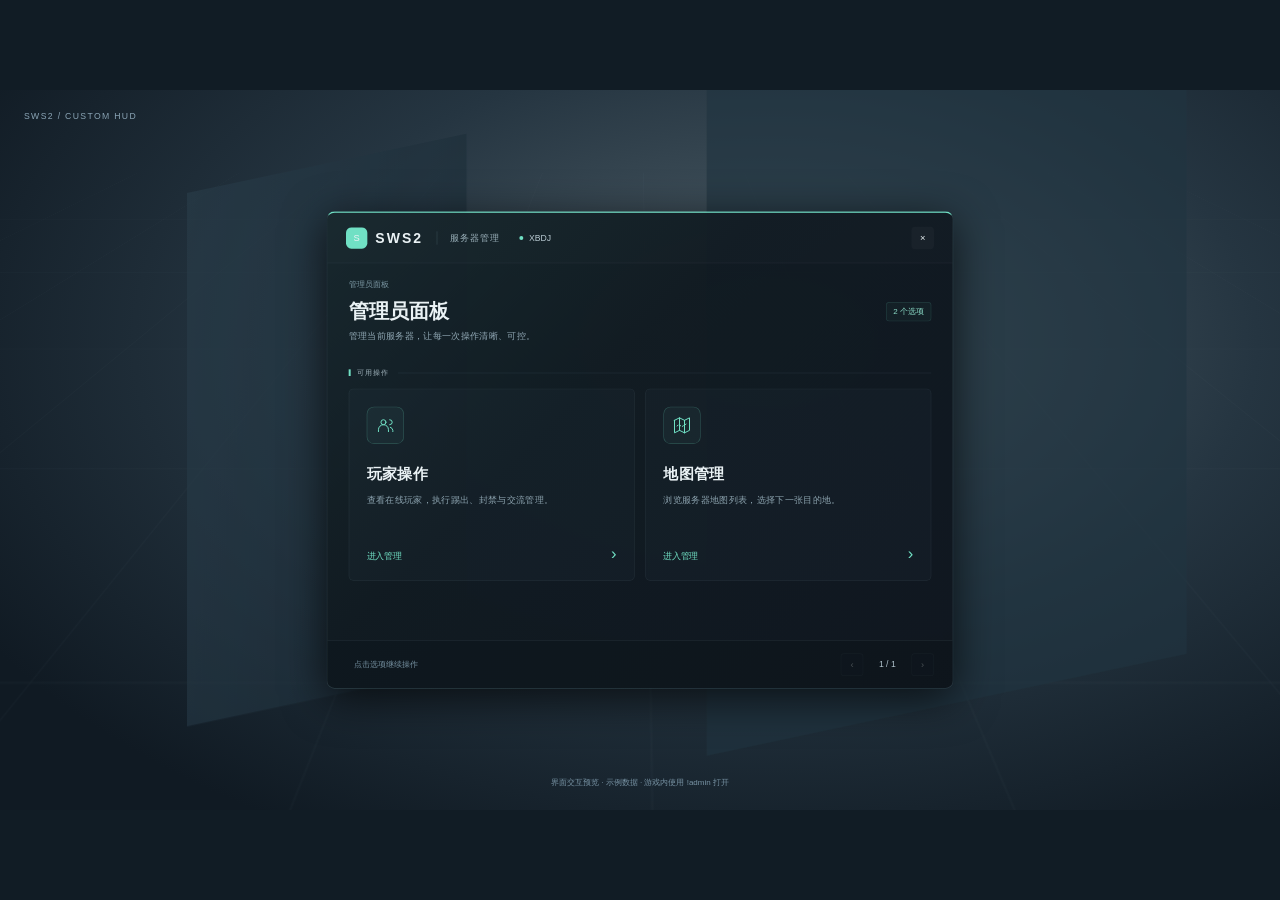
==== preview/index.html @ 33ba527f "feat: replace the HUD sidebar with a centered dashboard layout - Restyle the Custom HUD as a centere" ====
<!doctype html><html lang="zh-CN"><meta charset="UTF-8"><meta name="viewport" content="width=device-width,initial-scale=1"><title>SWS2 管理员 HUD · 交互预览</title><style>/* Panorama CSS; CS2 scales this 1080-high HUD canvas to the client resolution. */
.root, #sw_root { width: 100%; height: 100%; }
.root { z-index: 100; }
.hidden { display: none !important; }
.menu-box {
    width: 940px; height: 716px;  
    display: flex; flex-direction: column;
    background: linear-gradient(135deg, #18282dfc, #111b22fc 40%, #10171ffc);
    border: 1px solid #a1c9d02b; border-top: 2px solid #70e0c4; border-radius: 12px;
    box-shadow: 0 14px 64px #000000b0;
    animation-name: panel-in; animation-duration: 0.2s; animation-timing-function: ease-out;
}
Label { font-family: "Stratum2", "Noto Sans CJK SC", "Microsoft YaHei", sans-serif; color: #eaf2f5; }
.topbar { width: 100%; height: 76px; padding: 0px 28px; display: flex; flex-direction: row; border-bottom: 1px solid #aac7d018; background-color: #ffffff02; }
.brand-mark { width: 32px; height: 32px;  border-radius: 8px; background-color: #70e0c4; }
.brand-mark Label {   font-size: 23px; font-weight: bold; color: #10251f; }
.brand-name { margin-left: 12px;  font-size: 21px; font-weight: bold; letter-spacing: 3px; }
.topbar-divider { width: 1px; height: 20px;  margin: 0px 20px; background-color: #a1c9d032; }
.brand-caption {  font-size: 14px; color: #9bb1bb; letter-spacing: 1px; }
.operator { flex: 1; min-width: 0; width: auto; display: flex; flex-direction: row;  margin-left: 28px; }
.status-dot { width: 6px; height: 6px; border-radius: 3px; background-color: #70e0c4;  margin-right: 9px; }
#sw_operator { flex: 1; min-width: 0; width: auto; font-size: 13px; color: #b8cad2; white-space: nowrap; text-overflow: ellipsis; }
.close-btn { width: 34px; height: 34px;  border-radius: 6px; margin-left: 18px; background-color: #ffffff07; }
.close-btn Label {   font-size: 25px; color: #9bb1bb; }
.close-btn:hover { background-color: #f0788325; }
.close-btn:hover Label { color: #ff9ca5; }
.content { width: 100%; flex: 1; min-height: 0; height: auto; padding: 24px 32px 12px 32px; display: flex; flex-direction: column; }
.breadcrumb { width: 100%; height: 24px; }
#sw_context { width: 100%; font-size: 12px; color: #7d99a6; white-space: nowrap; text-overflow: ellipsis; }
.heading { width: 100%; height: 48px; display: flex; flex-direction: row; }
.menu-title { flex: 1; min-width: 0; width: auto;  font-size: 30px; font-weight: bold; white-space: nowrap; text-overflow: ellipsis; }
.count-badge {  margin-left: 20px; padding: 5px 10px; border: 1px solid #70e0c425; border-radius: 5px; background-color: #70e0c409; color: #8cdcc9; font-size: 12px; }
.menu-comment { width: 100%; height: 44px; padding-top: 5px; }
#sw_comment_text { width: 100%; font-size: 14px; color: #91a8b5; max-height: 38px; text-overflow: ellipsis; }
.section-line { width: 100%; height: 32px; margin-top: 8px; display: flex; flex-direction: row; }
.section-accent { width: 3px; height: 10px;  margin-right: 9px; background-color: #70e0c4; }
#sw_section {  font-size: 11px; color: #a3b6c0; letter-spacing: 1px; }
.section-rule { flex: 1; min-width: 0; width: auto; height: 1px;  margin-left: 14px; background-color: #a1c9d019; }
.menu-items { width: 100%; flex: 1; min-height: 0; height: auto; padding-top: 8px; display: flex; flex-direction: column; }
.item {
    width: 100%; height: 64px; margin-bottom: 8px; padding-right: 16px; display: flex; flex-direction: row;
    border: 1px solid #a1c9d017; border-radius: 7px; background-color: #9fc6dc06;
    transition-property: background-color, border-color, transform; transition-duration: 0.12s;
}
.item:hover { background-color: #70e0c40d; border: 1px solid #70e0c46b; }
.item:active { transform: translate3d(2px, 0px, 0px); background-color: #70e0c419; }
.item-marker { width: 3px; height: 22px;  background-color: #70e0c400; }
.item:hover .item-marker { background-color: #70e0c4; }
.item-symbol { width: 36px; height: 36px;  margin-left: 14px; margin-right: 14px; border: 1px solid #a1c9d022; border-radius: 7px; background-color: #8fb5cf09; }
.item-glyph {   color: #7f9ca9; font-size: 13px; font-weight: bold; }
.item:hover .item-symbol { border: 1px solid #70e0c442; background-color: #70e0c40c; }
.item:hover .item-glyph { color: #70e0c4; }
.item-image { width: 80px; height: 46px; margin-right: 14px;  border-radius: 4px; background-color: #23323e; }
.has-image .item-symbol { display: none !important; }
.has-image .item-image { margin-left: 14px; }
.item-body { flex: 1; min-width: 0; width: auto;  display: flex; flex-direction: column; }
.item-text { width: 100%; font-size: 16px; white-space: nowrap; text-overflow: ellipsis; }
.item-comment { width: 100%; margin-top: 5px; color: #8ca3af; font-size: 12px; white-space: nowrap; text-overflow: ellipsis; }
.item-action {  margin-left: 16px; color: #87b5ac; font-size: 12px; }
.item-arrow {  margin-left: 12px; font-size: 25px; color: #6b8796; }
.item.disabled { opacity: 0.38; }
.item.disabled:hover { background-color: #9fc6dc06; border: 1px solid #a1c9d017; }
.item.disabled .item-arrow { display: none !important; }
.item.destructive .item-glyph, .item.destructive .item-text, .item.destructive .item-action { color: #ff9ca5; }
.item.destructive .item-symbol { border: 1px solid #f0788338; background-color: #f078830b; }
.item.destructive:hover { border: 1px solid #f0788377; background-color: #f0788310; }
.item.destructive:hover .item-marker { background-color: #f07883; }
/* Dashboard feature cards; other consumers keep the list layout by default. */
.dashboard .menu-items { display: flex; flex-direction: row; }
.dashboard .item { flex: 1; min-width: 0; width: auto; height: 288px; padding: 26px; margin-right: 16px; display: flex; flex-direction: column; }
.dashboard #sw_item1 { margin-right: 0px; }
.dashboard .item-marker { display: none !important; }
.dashboard .item-symbol { width: 56px; height: 56px; margin: 0px 0px 30px 0px;  border-radius: 11px; border: 1px solid #70e0c43b; background-color: #70e0c40b; }
.dashboard .item-glyph { font-size: 19px; color: #70e0c4; }
.dashboard .item-body { width: 100%; flex: 1; min-height: 0; height: auto;  }
.dashboard .item-text { font-size: 23px; font-weight: bold; }
.dashboard .item-comment { margin-top: 12px; max-height: 50px; font-size: 14px; white-space: normal; line-height: 23px; }
.dashboard .item-action { margin: 10px 0px 0px 0px; font-size: 13px; color: #70e0c4; }
.dashboard .item-arrow {  margin: -24px 0px 0px 0px; color: #70e0c4; }
.confirmation .menu-box { border-top-color: #edbd7d; }
.confirmation .section-accent { background-color: #edbd7d; }
.confirmation .menu-comment { height: 64px; }
.confirmation #sw_comment_text { color: #d2bc9c; max-height: 58px; }
.confirmation .item { height: 82px; }
.menu-footer { width: 100%; height: 72px; padding: 0px 28px; display: flex; flex-direction: row; background-color: #080e1438; border-top: 1px solid #aac7d018; }
.nav-btn, .page-btn { height: 34px;  border: 1px solid #a1c9d025; border-radius: 5px; background-color: #9fc6dc05; }
.nav-btn { min-width: 80px; margin-right: 8px; padding: 0px 14px; }
.nav-btn Label {   font-size: 13px; color: #b0c3cd; white-space: nowrap; }
.nav-btn:hover, .page-btn:hover { background-color: #70e0c415; border: 1px solid #70e0c450; }
.page-btn { width: 34px; }
.page-btn Label {   font-size: 23px; color: #b0c3cd; }
.page-btn.disabled { opacity: 0.25; }
.page-btn.disabled:hover { background-color: #9fc6dc05; border: 1px solid #a1c9d025; }
.page-text { width: 72px; text-align: center;  font-size: 13px; color: #b0c3cd; }
.footer-text { flex: 1; min-width: 0; width: auto;  font-size: 12px; color: #738e9e; white-space: nowrap; text-overflow: ellipsis; margin: 0px 12px; }
#sw_root.menu-refresh-a .menu-items { animation-name: items-in-a; animation-duration: 0.14s; animation-timing-function: ease-out; }
#sw_root.menu-refresh-b .menu-items { animation-name: items-in-b; animation-duration: 0.14s; animation-timing-function: ease-out; }
@keyframes panel-in {
    0% { opacity: 0; transform: translate3d(0px, 12px, 0px); }
    100% { opacity: 1; transform: translate3d(0px, 0px, 0px); }
}
@keyframes items-in-a {
    0% { opacity: 0.3; transform: translate3d(0px, 5px, 0px); }
    100% { opacity: 1; transform: translate3d(0px, 0px, 0px); }
}
@keyframes items-in-b {
    0% { opacity: 0.3; transform: translate3d(0px, 5px, 0px); }
    100% { opacity: 1; transform: translate3d(0px, 0px, 0px); }
}

/* Local vector icons stay crisp at every HUD scale and require no web requests. */
.symbol-icon { width: 22px; height: 22px;   display: none !important; }
.icon-players .players-icon, .icon-maps .maps-icon, .icon-warning .warning-icon { visibility: visible; }
.icon-players .item-glyph, .icon-maps .item-glyph, .icon-warning .item-glyph { display: none !important; }
.dashboard .symbol-icon { width: 30px; height: 30px; }

.players-icon { background-image: url("[data-uri]"); }
.maps-icon { background-image: url("[data-uri]"); }
.warning-icon { background-image: url("[data-uri]"); }
.symbol-icon { background-size: 100% 100%; background-repeat: no-repeat; }


* { box-sizing: border-box; flex-shrink: 0; }
body { margin: 0; overflow: hidden; font: 14px "Noto Sans CJK SC", "Microsoft YaHei", sans-serif; background: #111c25; color: #eaf2f5; }
button { position: relative; font: inherit; cursor: pointer; color: inherit; text-align: left; border: 0; }
button:focus-visible { outline: 2px solid #70e0c4; outline-offset: 3px; }
span { display: block; }
div { position: relative; }
button:disabled { cursor: default; }
#stage { width: 1920px; height: 1080px; position: absolute; transform-origin: top left; }
.game { position: absolute; inset: 0; overflow: hidden; background: radial-gradient(ellipse at 60% 35%, #506069, #253541 45%, #101a23 85%); }
.game:before { content: ''; position: absolute; inset: 0; background: repeating-linear-gradient(0deg, transparent, transparent 130px, #b8cdd70a 131px), repeating-linear-gradient(90deg, transparent, transparent 160px, #b8cdd70a 161px); transform: perspective(550px) rotateX(35deg) scale(2); }
.game:after { content: ''; position: absolute; left: 280px; top: 110px; width: 420px; height: 800px; background: linear-gradient(100deg,#283c49,#1a2a35); transform: skewY(-12deg); box-shadow: 930px 60px 0 150px #203440; opacity: .65; }
.preview-label { position: absolute; top: 32px; left: 36px; font-size: 13px; letter-spacing: 2px; color: #8ba5b6; }
.preview-note { position: absolute; bottom: 32px; width: 100%; text-align: center; color: #7893a4; font-size: 12px; }
#sw_root { display: flex; align-items: center; justify-content: center; }
.root, #sw_root { pointer-events: none; }
.menu-box { pointer-events: auto; }
.menu-box { overflow: hidden; }
.topbar, .heading, .section-line, .menu-footer, .item { align-items: center; }
.brand-mark, .item-symbol, .close-btn, .page-btn, .nav-btn { display: flex; align-items: center; justify-content: center; }
.operator { align-items: center; }
.item-body { overflow: hidden; }
.menu-title, .item-text, .item-comment, #sw_operator, #sw_context { overflow: hidden; }
.count-badge { flex-shrink: 0; }
.dashboard .item { align-items: flex-start; }
.dashboard .item-body { flex: 1; }
.dashboard .item-arrow { position: absolute; right: 26px; bottom: 26px; margin: 0; }
.item-image { object-fit: cover; }
.icon-players .players-icon, .icon-maps .maps-icon, .icon-warning .warning-icon { display: block !important; }
.symbol-icon { position: absolute; left: 50%; top: 50%; transform: translate(-50%, -50%); }
.footer-text { overflow: hidden; }
#toast { position: absolute; bottom: 92px; left: 50%; transform: translateX(-50%); padding: 14px 24px; border: 1px solid #70e0c455; border-radius: 8px; background: #132a27; color: #a7efdb; display: none; }
#reopen { position: absolute; inset: 0; margin: auto; width: 200px; height: 48px; border: 1px solid #70e0c455; border-radius: 8px; background: #132a27; text-align: center; display: none; }
</style><div id="stage"><div class="game"></div><div class="preview-label">SWS2 / CUSTOM HUD</div><div class="root"><div id="sw_root"><div class="menu-box"><div class="topbar"><div class="brand-mark"><span>S</span></div><span class="brand-name">SWS2</span><div class="topbar-divider"></div><span id="sw_brand" class="brand-caption"></span><div class="operator"><div class="status-dot"></div><span id="sw_operator"></span></div><button id="sw_close" class="close-btn"><span>×</span></button></div><div class="content"><div class="breadcrumb"><span id="sw_context"></span></div><div class="heading"><span id="sw_title" class="menu-title"></span><span id="sw_count" class="count-badge"></span></div><div id="sw_comment" class="menu-comment"><span id="sw_comment_text"></span></div><div class="section-line"><div class="section-accent"></div><span id="sw_section"></span><div class="section-rule"></div></div><div class="menu-items"><button id="sw_item0" class="item"><div class="item-marker"></div><div class="item-symbol"><div class="symbol-icon players-icon"></div><div class="symbol-icon maps-icon"></div><div class="symbol-icon warning-icon"></div><span id="sw_item0_glyph" class="item-glyph"></span></div><div class="item-body"><span id="sw_item0_text" class="item-text"></span><span id="sw_item0_comment" class="item-comment"></span></div><span id="sw_item0_action" class="item-action"></span><span class="item-arrow">›</span></button><button id="sw_item1" class="item"><div class="item-marker"></div><div class="item-symbol"><div class="symbol-icon players-icon"></div><div class="symbol-icon maps-icon"></div><div class="symbol-icon warning-icon"></div><span id="sw_item1_glyph" class="item-glyph"></span></div><div class="item-body"><span id="sw_item1_text" class="item-text"></span><span id="sw_item1_comment" class="item-comment"></span></div><span id="sw_item1_action" class="item-action"></span><span class="item-arrow">›</span></button><button id="sw_item2" class="item"><div class="item-marker"></div><div class="item-symbol"><div class="symbol-icon players-icon"></div><div class="symbol-icon maps-icon"></div><div class="symbol-icon warning-icon"></div><span id="sw_item2_glyph" class="item-glyph"></span></div><div class="item-body"><span id="sw_item2_text" class="item-text"></span><span id="sw_item2_comment" class="item-comment"></span></div><span id="sw_item2_action" class="item-action"></span><span class="item-arrow">›</span></button><button id="sw_item3" class="item"><div class="item-marker"></div><div class="item-symbol"><div class="symbol-icon players-icon"></div><div class="symbol-icon maps-icon"></div><div class="symbol-icon warning-icon"></div><span id="sw_item3_glyph" class="item-glyph"></span></div><div class="item-body"><span id="sw_item3_text" class="item-text"></span><span id="sw_item3_comment" class="item-comment"></span></div><span id="sw_item3_action" class="item-action"></span><span class="item-arrow">›</span></button><button id="sw_item4" class="item"><div class="item-marker"></div><div class="item-symbol"><div class="symbol-icon players-icon"></div><div class="symbol-icon maps-icon"></div><div class="symbol-icon warning-icon"></div><span id="sw_item4_glyph" class="item-glyph"></span></div><div class="item-body"><span id="sw_item4_text" class="item-text"></span><span id="sw_item4_comment" class="item-comment"></span></div><span id="sw_item4_action" class="item-action"></span><span class="item-arrow">›</span></button></div></div><div class="menu-footer"><button id="sw_home" class="nav-btn"><span id="sw_home_text"></span></button><button id="sw_back" class="nav-btn"><span id="sw_back_text"></span></button><span id="sw_footer" class="footer-text"></span><button id="sw_prev" class="page-btn"><span>‹</span></button><span id="sw_page" class="page-text"></span><button id="sw_next" class="page-btn"><span>›</span></button></div></div></div></div><div class="preview-note">界面交互预览 · 示例数据 · 游戏内使用 !admin 打开</div><div id="toast" role="status"></div><button id="reopen">重新打开 !admin</button></div><script>
const $ = id => document.getElementById(id);
const text = (id, value) => { $(id).textContent = value; };
const maps = Object.entries({kz_angina:'3636272568',kz_angina_x:'3746453872',kz_antimony:'3609954118',kz_asteroid_beach:'3771237485',kz_avalon:'3583337319',kz_bayharborbhopper:'3593758954',kz_bhop_apricity:'3514400945',kz_bhop_majka:'3764093804',kz_bhop_slide:'3636997995'});
const people = ['XBDJ', 'Alice', '山海', 'KZ enjoyer', '夜航星', 'a_very_long_player_name_for_layout_check', '青空'];
const stack = [];
const item = (name, comment, action, glyph='', danger=false, disabled=false) => ({name, comment, action, glyph, danger, disabled});
function push(title, comment, items, layout='list') { stack.push({title,comment,items,layout,page:0}); render(); }
function toast(message) { text('toast', '预览：'+message); $('toast').style.display='block'; clearTimeout(window.toastTimer); window.toastTimer=setTimeout(()=>$('toast').style.display='none',3500); }
function home() { stack.length=0; push('管理员面板','管理当前服务器，让每一次操作清晰、可控。',[
 item('玩家操作','查看在线玩家，执行踢出、封禁与交流管理。',players,'P'),
 item('地图管理','浏览服务器地图列表，选择下一张目的地。',mapList,'M')], 'dashboard'); }
function players() { push('玩家操作','选择一位在线玩家，查看可用操作。受保护的玩家不可选择。',people.map((name,i)=>item(name+' ['+(i%2?'CT':'SPEC')+']',i===0?'目标受免疫等级保护。':'#'+i+'  ·  7656119800000000'+i,()=>actions(name),'P',false,i===0))); }
function actions(name) { push('操作: '+name,'当前目标 · '+name,[
 item('踢出','断开连接，玩家仍可重新加入',()=>confirm('踢出 '+name+'?', '即将踢出 '+name+'。玩家将立即断开连接，之后仍可重新加入。','确认踢出',()=>{toast('已踢出 '+name);home();},true),'!',true),
 item('封禁','选择时长，限制玩家加入服务器',()=>durations(name),'!',true),
 ...['处决','拍击（10 伤害）','重生','冻结（5 秒）','禁麦（默认时长）','禁言（默认时长）','沉默（默认时长）'].map(action=>item(action,'',()=>toast('已执行'+action+' · '+name))) ]); }
function durations(name) { push('封禁: '+name,'选择封禁时长，下一步核对并确认。',['30 秒','60 秒','1 小时','1 天','3 天','7 天','30 天','永久'].map(duration=>item(duration,'',()=>confirm('封禁 '+name+'?','即将封禁 '+name+'，时长：'+duration+'。确认后将断开连接并限制加入服务器。','确认封禁',()=>{toast('已封禁 '+name+' · '+duration);home();},true)))); }
function mapList() { push('地图管理','从配置的地图中选择。未安装的工坊地图会在确认后按需下载。',maps.map(([name,id])=>item(name,'Workshop ID: '+id,()=>confirm('更换地图至 '+name+'?','Workshop ID: '+id+' · 确认后开始换图倒计时，未安装的地图将按需下载。','确认更换地图',()=>{toast('开始换图 · '+name);home();}),'M'))); }
function confirm(title, comment, label, action, danger=false) { push(title,comment,[item(label,'',action,danger?'!':'M',danger),item('取消','返回上一步',()=>{stack.pop();render();})],'confirmation'); }
function render() {
 const frame=stack.at(-1), size=frame.layout==='dashboard'?2:5, pages=Math.ceil(frame.items.length/size), rows=frame.items.slice(frame.page*size,(frame.page+1)*size);
 $('sw_root').className=frame.layout;
 text('sw_brand','服务器管理'); text('sw_operator','XBDJ'); text('sw_context',stack.slice(-3).map(x=>x.title).join('  /  '));
 text('sw_title',frame.title); text('sw_comment_text',frame.comment); text('sw_count',frame.items.length+' 个选项'); text('sw_section',frame.layout==='confirmation'?'请核对操作信息':'可用操作');
 text('sw_page',(frame.page+1)+' / '+pages); text('sw_footer','点击选项继续操作'); text('sw_home_text','首页'); text('sw_back_text','返回');
 for(let i=0;i<5;i++) {
  const row=rows[i], el=$('sw_item'+i); el.className='item'+(!row?' hidden':'')+(row?.danger?' destructive':'')+(row?.disabled?' disabled':'')+({P:' icon-players',M:' icon-maps','!':' icon-warning'}[row?.glyph]||''); el.disabled=!row||!!row.disabled;
  if(!row) continue;
  text('sw_item'+i+'_glyph',row.glyph||String(frame.page*size+i+1).padStart(2,'0')); text('sw_item'+i+'_text',row.name); text('sw_item'+i+'_comment',row.comment); text('sw_item'+i+'_action',row.disabled?'不可用':frame.layout==='dashboard'?'进入管理':'选择'); el.onclick=row.action;
 }
 for(const id of ['sw_home','sw_back']) $(id).classList.toggle('hidden',stack.length<2);
 $('sw_prev').disabled=frame.page===0; $('sw_next').disabled=frame.page===pages-1;
 $('sw_prev').classList.toggle('disabled',$('sw_prev').disabled); $('sw_next').classList.toggle('disabled',$('sw_next').disabled);
}
$('sw_prev').onclick=()=>{stack.at(-1).page--;render();}; $('sw_next').onclick=()=>{stack.at(-1).page++;render();};
$('sw_back').onclick=()=>{stack.pop();render();}; $('sw_home').onclick=home;
$('sw_close').onclick=()=>{$('sw_root').classList.add('hidden');$('reopen').style.display='block';};
$('reopen').onclick=()=>{$('reopen').style.display='none';home();};
function resize(){const scale=Math.min(innerWidth/1920,innerHeight/1080);$('stage').style.transform='scale('+scale+')';$('stage').style.left=(innerWidth-1920*scale)/2+'px';$('stage').style.top=(innerHeight-1080*scale)/2+'px';}
window.addEventListener('resize',resize);home();resize();
</script></html>
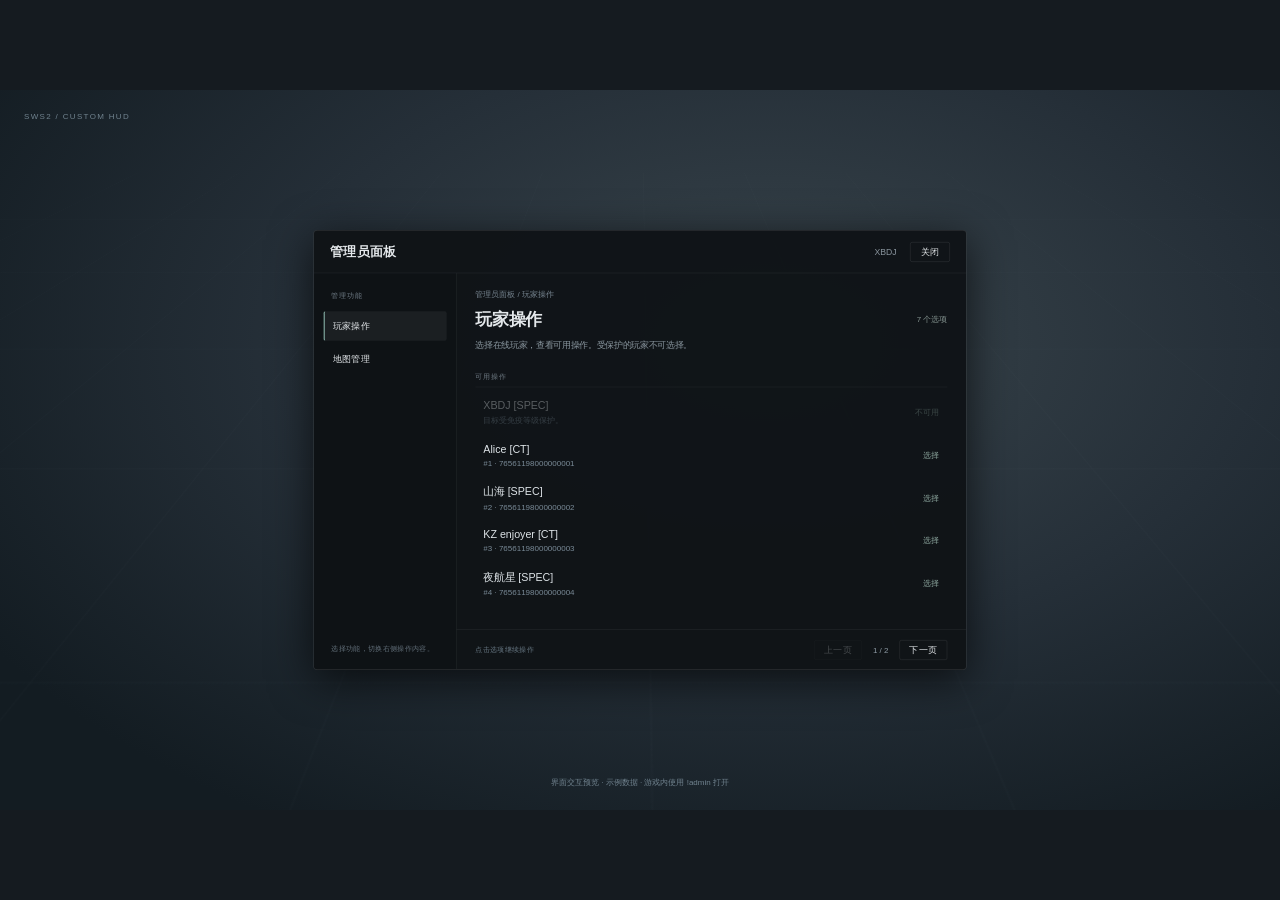
==== commit 8ede8101: "feat: add the MapPicker layout and a persistent text sidebar - Add a MapPicker layout with four rows" ====
--- a/preview/index.html
+++ b/preview/index.html
@@ -1,196 +1,218 @@
-<!doctype html><html lang="zh-CN"><meta charset="UTF-8"><meta name="viewport" content="width=device-width,initial-scale=1"><title>SWS2 管理员 HUD · 交互预览</title><style>/* Panorama CSS; CS2 scales this 1080-high HUD canvas to the client resolution. */
+<!doctype html><html lang="zh-CN"><meta charset="UTF-8"><meta name="viewport" content="width=device-width,initial-scale=1"><title>SWS2 HUD · 交互预览</title><style>/* Original text-only layout. Reference: cs2kz !o's persistent categories and right pane.
+   Panorama uses a 1080-high HUD canvas, scaled by CS2. Only map pickers use optional packaged map screenshots. */
 .root, #sw_root { width: 100%; height: 100%; }
 .root { z-index: 100; }
 .hidden { display: none !important; }
+Label { font-family: "Stratum2", "Noto Sans CJK SC", "Microsoft YaHei", sans-serif; color: #e4e8eb; }
 .menu-box {
-    width: 940px; height: 716px;  
-    display: flex; flex-direction: column;
-    background: linear-gradient(135deg, #18282dfc, #111b22fc 40%, #10171ffc);
-    border: 1px solid #a1c9d02b; border-top: 2px solid #70e0c4; border-radius: 12px;
+    width: 980px; height: 660px;
+      display: flex; flex-direction: column;
+    background-color: #111518fc; border: 1px solid #ffffff1c; border-radius: 6px;
     box-shadow: 0 14px 64px #000000b0;
-    animation-name: panel-in; animation-duration: 0.2s; animation-timing-function: ease-out;
-}
-Label { font-family: "Stratum2", "Noto Sans CJK SC", "Microsoft YaHei", sans-serif; color: #eaf2f5; }
-.topbar { width: 100%; height: 76px; padding: 0px 28px; display: flex; flex-direction: row; border-bottom: 1px solid #aac7d018; background-color: #ffffff02; }
-.brand-mark { width: 32px; height: 32px;  border-radius: 8px; background-color: #70e0c4; }
-.brand-mark Label {   font-size: 23px; font-weight: bold; color: #10251f; }
-.brand-name { margin-left: 12px;  font-size: 21px; font-weight: bold; letter-spacing: 3px; }
-.topbar-divider { width: 1px; height: 20px;  margin: 0px 20px; background-color: #a1c9d032; }
-.brand-caption {  font-size: 14px; color: #9bb1bb; letter-spacing: 1px; }
-.operator { flex: 1; min-width: 0; width: auto; display: flex; flex-direction: row;  margin-left: 28px; }
-.status-dot { width: 6px; height: 6px; border-radius: 3px; background-color: #70e0c4;  margin-right: 9px; }
-#sw_operator { flex: 1; min-width: 0; width: auto; font-size: 13px; color: #b8cad2; white-space: nowrap; text-overflow: ellipsis; }
-.close-btn { width: 34px; height: 34px;  border-radius: 6px; margin-left: 18px; background-color: #ffffff07; }
-.close-btn Label {   font-size: 25px; color: #9bb1bb; }
-.close-btn:hover { background-color: #f0788325; }
-.close-btn:hover Label { color: #ff9ca5; }
-.content { width: 100%; flex: 1; min-height: 0; height: auto; padding: 24px 32px 12px 32px; display: flex; flex-direction: column; }
-.breadcrumb { width: 100%; height: 24px; }
-#sw_context { width: 100%; font-size: 12px; color: #7d99a6; white-space: nowrap; text-overflow: ellipsis; }
-.heading { width: 100%; height: 48px; display: flex; flex-direction: row; }
-.menu-title { flex: 1; min-width: 0; width: auto;  font-size: 30px; font-weight: bold; white-space: nowrap; text-overflow: ellipsis; }
-.count-badge {  margin-left: 20px; padding: 5px 10px; border: 1px solid #70e0c425; border-radius: 5px; background-color: #70e0c409; color: #8cdcc9; font-size: 12px; }
-.menu-comment { width: 100%; height: 44px; padding-top: 5px; }
-#sw_comment_text { width: 100%; font-size: 14px; color: #91a8b5; max-height: 38px; text-overflow: ellipsis; }
-.section-line { width: 100%; height: 32px; margin-top: 8px; display: flex; flex-direction: row; }
-.section-accent { width: 3px; height: 10px;  margin-right: 9px; background-color: #70e0c4; }
-#sw_section {  font-size: 11px; color: #a3b6c0; letter-spacing: 1px; }
-.section-rule { flex: 1; min-width: 0; width: auto; height: 1px;  margin-left: 14px; background-color: #a1c9d019; }
+    animation-name: panel-in; animation-duration: 0.16s; animation-timing-function: ease-out;
+}
+.window-header {
+    width: 100%; height: 64px; padding: 0px 24px; display: flex; flex-direction: row;
+    border-bottom: 1px solid #ffffff14;
+}
+.window-title { flex: 1; min-width: 0; width: auto;  font-size: 19px; font-weight: bold; letter-spacing: 1px; }
+.operator { max-width: 220px;  margin-right: 20px; color: #89949d; font-size: 13px; white-space: nowrap; text-overflow: ellipsis; }
+.close-btn { width: 60px; height: 30px;  border: 1px solid #ffffff1c; border-radius: 3px; }
+.close-btn Label {   color: #a6afb6; font-size: 13px; white-space: nowrap; }
+.close-btn:hover { background-color: #ffffff0c; }
+.close-btn:hover Label { color: #ffffff; }
+.panes { width: 100%; flex: 1; min-height: 0; height: auto; display: flex; flex-direction: row; }
+.sidebar-nav {
+    width: 214px; height: 100%; padding: 26px 14px 22px 14px;
+    display: flex; flex-direction: column; border-right: 1px solid #ffffff14; background-color: #080b0e38;
+}
+.nav-heading { margin: 0px 12px 16px 12px; font-size: 11px; color: #707d87; letter-spacing: 1px; }
+.categories { width: 100%; flex: 1; min-height: 0; height: auto; display: flex; flex-direction: column; }
+.category {
+    width: 100%; height: 44px; margin-bottom: 6px; padding: 0px 12px;
+    border-left: 2px solid #ffffff00; border-radius: 3px;
+    background-color: #ffffff00; transition-property: background-color; transition-duration: 0.08s;
+}
+.category Label { width: 100%;  font-size: 16px; color: #a0abb3; white-space: nowrap; text-overflow: ellipsis; }
+.category:hover { background-color: #ffffff08; }
+.category.selected { border-left: 2px solid #98c8bc; background-color: #ffffff0e; }
+.category.selected Label { color: #e7f1ee; font-weight: bold; }
+.category.disabled { opacity: 0.35; }
+.category.disabled:hover { background-color: #ffffff00; }
+.sidebar-hint { width: 100%; padding: 0px 12px; color: #626f79; font-size: 11px; line-height: 19px; }
+.workspace { flex: 1; min-width: 0; width: auto; height: 100%; display: flex; flex-direction: column; }
+.content { width: 100%; flex: 1; min-height: 0; height: auto; padding: 24px 28px 12px 28px; display: flex; flex-direction: column; }
+.breadcrumb { width: 100%; height: 24px; color: #75838f; font-size: 12px; white-space: nowrap; text-overflow: ellipsis; }
+.heading { width: 100%; height: 43px; display: flex; flex-direction: row; }
+.menu-title { flex: 1; min-width: 0; width: auto;  font-size: 25px; font-weight: bold; white-space: nowrap; text-overflow: ellipsis; }
+.count-badge {  margin-left: 14px; color: #82918e; font-size: 12px; }
+.menu-comment { width: 100%; height: 52px; padding-top: 6px; }
+#sw_comment_text { width: 100%; max-height: 44px; font-size: 13px; line-height: 21px; color: #89969f; text-overflow: ellipsis; }
+.section-label { width: 100%; height: 28px; padding-top: 4px; color: #6f7b85; font-size: 11px; letter-spacing: 1px; border-bottom: 1px solid #ffffff10; }
 .menu-items { width: 100%; flex: 1; min-height: 0; height: auto; padding-top: 8px; display: flex; flex-direction: column; }
 .item {
-    width: 100%; height: 64px; margin-bottom: 8px; padding-right: 16px; display: flex; flex-direction: row;
-    border: 1px solid #a1c9d017; border-radius: 7px; background-color: #9fc6dc06;
-    transition-property: background-color, border-color, transform; transition-duration: 0.12s;
-}
-.item:hover { background-color: #70e0c40d; border: 1px solid #70e0c46b; }
-.item:active { transform: translate3d(2px, 0px, 0px); background-color: #70e0c419; }
-.item-marker { width: 3px; height: 22px;  background-color: #70e0c400; }
-.item:hover .item-marker { background-color: #70e0c4; }
-.item-symbol { width: 36px; height: 36px;  margin-left: 14px; margin-right: 14px; border: 1px solid #a1c9d022; border-radius: 7px; background-color: #8fb5cf09; }
-.item-glyph {   color: #7f9ca9; font-size: 13px; font-weight: bold; }
-.item:hover .item-symbol { border: 1px solid #70e0c442; background-color: #70e0c40c; }
-.item:hover .item-glyph { color: #70e0c4; }
-.item-image { width: 80px; height: 46px; margin-right: 14px;  border-radius: 4px; background-color: #23323e; }
-.has-image .item-symbol { display: none !important; }
-.has-image .item-image { margin-left: 14px; }
+    width: 100%; height: 61px; margin-bottom: 3px; padding: 0px 12px;
+    display: flex; flex-direction: row; border-radius: 3px; background-color: #ffffff00;
+    transition-property: background-color; transition-duration: 0.08s;
+}
+.item:hover { background-color: #ffffff0b; }
+.item:active { background-color: #ffffff13; }
 .item-body { flex: 1; min-width: 0; width: auto;  display: flex; flex-direction: column; }
-.item-text { width: 100%; font-size: 16px; white-space: nowrap; text-overflow: ellipsis; }
-.item-comment { width: 100%; margin-top: 5px; color: #8ca3af; font-size: 12px; white-space: nowrap; text-overflow: ellipsis; }
-.item-action {  margin-left: 16px; color: #87b5ac; font-size: 12px; }
-.item-arrow {  margin-left: 12px; font-size: 25px; color: #6b8796; }
-.item.disabled { opacity: 0.38; }
-.item.disabled:hover { background-color: #9fc6dc06; border: 1px solid #a1c9d017; }
-.item.disabled .item-arrow { display: none !important; }
-.item.destructive .item-glyph, .item.destructive .item-text, .item.destructive .item-action { color: #ff9ca5; }
-.item.destructive .item-symbol { border: 1px solid #f0788338; background-color: #f078830b; }
-.item.destructive:hover { border: 1px solid #f0788377; background-color: #f0788310; }
-.item.destructive:hover .item-marker { background-color: #f07883; }
-/* Dashboard feature cards; other consumers keep the list layout by default. */
-.dashboard .menu-items { display: flex; flex-direction: row; }
-.dashboard .item { flex: 1; min-width: 0; width: auto; height: 288px; padding: 26px; margin-right: 16px; display: flex; flex-direction: column; }
-.dashboard #sw_item1 { margin-right: 0px; }
-.dashboard .item-marker { display: none !important; }
-.dashboard .item-symbol { width: 56px; height: 56px; margin: 0px 0px 30px 0px;  border-radius: 11px; border: 1px solid #70e0c43b; background-color: #70e0c40b; }
-.dashboard .item-glyph { font-size: 19px; color: #70e0c4; }
-.dashboard .item-body { width: 100%; flex: 1; min-height: 0; height: auto;  }
-.dashboard .item-text { font-size: 23px; font-weight: bold; }
-.dashboard .item-comment { margin-top: 12px; max-height: 50px; font-size: 14px; white-space: normal; line-height: 23px; }
-.dashboard .item-action { margin: 10px 0px 0px 0px; font-size: 13px; color: #70e0c4; }
-.dashboard .item-arrow {  margin: -24px 0px 0px 0px; color: #70e0c4; }
-.confirmation .menu-box { border-top-color: #edbd7d; }
-.confirmation .section-accent { background-color: #edbd7d; }
-.confirmation .menu-comment { height: 64px; }
-.confirmation #sw_comment_text { color: #d2bc9c; max-height: 58px; }
-.confirmation .item { height: 82px; }
-.menu-footer { width: 100%; height: 72px; padding: 0px 28px; display: flex; flex-direction: row; background-color: #080e1438; border-top: 1px solid #aac7d018; }
-.nav-btn, .page-btn { height: 34px;  border: 1px solid #a1c9d025; border-radius: 5px; background-color: #9fc6dc05; }
-.nav-btn { min-width: 80px; margin-right: 8px; padding: 0px 14px; }
-.nav-btn Label {   font-size: 13px; color: #b0c3cd; white-space: nowrap; }
-.nav-btn:hover, .page-btn:hover { background-color: #70e0c415; border: 1px solid #70e0c450; }
-.page-btn { width: 34px; }
-.page-btn Label {   font-size: 23px; color: #b0c3cd; }
+.item-text { width: 100%; font-size: 16px; color: #dde3e7; white-space: nowrap; text-overflow: ellipsis; }
+.item-comment { width: 100%; margin-top: 5px; font-size: 12px; color: #798a97; white-space: nowrap; text-overflow: ellipsis; }
+.item-action {  margin-left: 18px; color: #8ba59d; font-size: 12px; }
+.item.disabled { opacity: 0.35; }
+.item.disabled:hover { background-color: #ffffff00; }
+.item.destructive .item-text, .item.destructive .item-action { color: #e29b9e; }
+.item.destructive:hover { background-color: #e29b9e0b; }
+.confirmation #sw_comment_text { color: #c7b9a5; }
+.confirmation .item { height: 72px; border: 1px solid #ffffff13; margin-top: 8px; }
+.menu-footer { width: 100%; height: 60px; padding: 0px 28px; display: flex; flex-direction: row; border-top: 1px solid #ffffff10; }
+.nav-btn, .page-btn { height: 30px;  padding: 0px 12px; border: 1px solid #ffffff1a; border-radius: 3px; }
+.nav-btn { min-width: 64px; margin-right: 8px; }
+.page-btn { width: 72px; }
+.nav-btn Label, .page-btn Label {   font-size: 12px; color: #a5b0b8; white-space: nowrap; }
+.nav-btn:hover, .page-btn:hover { background-color: #ffffff0b; }
 .page-btn.disabled { opacity: 0.25; }
-.page-btn.disabled:hover { background-color: #9fc6dc05; border: 1px solid #a1c9d025; }
-.page-text { width: 72px; text-align: center;  font-size: 13px; color: #b0c3cd; }
-.footer-text { flex: 1; min-width: 0; width: auto;  font-size: 12px; color: #738e9e; white-space: nowrap; text-overflow: ellipsis; margin: 0px 12px; }
-#sw_root.menu-refresh-a .menu-items { animation-name: items-in-a; animation-duration: 0.14s; animation-timing-function: ease-out; }
-#sw_root.menu-refresh-b .menu-items { animation-name: items-in-b; animation-duration: 0.14s; animation-timing-function: ease-out; }
+.page-btn.disabled:hover { background-color: #ffffff00; }
+.page-text { width: 56px;  text-align: center; font-size: 12px; color: #8e9ba5; }
+.footer-text { flex: 1; min-width: 0; width: auto;  margin-right: 12px; font-size: 11px; color: #657580; white-space: nowrap; text-overflow: ellipsis; }
+.sidebar-empty .menu-items { display: none !important; }
+#sw_root.menu-refresh-a .menu-items { animation-name: items-in-a; animation-duration: 0.12s; animation-timing-function: ease-out; }
+#sw_root.menu-refresh-b .menu-items { animation-name: items-in-b; animation-duration: 0.12s; animation-timing-function: ease-out; }
 @keyframes panel-in {
-    0% { opacity: 0; transform: translate3d(0px, 12px, 0px); }
+    0% { opacity: 0; transform: translate3d(0px, 6px, 0px); }
     100% { opacity: 1; transform: translate3d(0px, 0px, 0px); }
 }
 @keyframes items-in-a {
-    0% { opacity: 0.3; transform: translate3d(0px, 5px, 0px); }
-    100% { opacity: 1; transform: translate3d(0px, 0px, 0px); }
+    0% { opacity: 0.4; }
+    100% { opacity: 1; }
 }
 @keyframes items-in-b {
-    0% { opacity: 0.3; transform: translate3d(0px, 5px, 0px); }
-    100% { opacity: 1; transform: translate3d(0px, 0px, 0px); }
-}
-
-/* Local vector icons stay crisp at every HUD scale and require no web requests. */
-.symbol-icon { width: 22px; height: 22px;   display: none !important; }
-.icon-players .players-icon, .icon-maps .maps-icon, .icon-warning .warning-icon { visibility: visible; }
-.icon-players .item-glyph, .icon-maps .item-glyph, .icon-warning .item-glyph { display: none !important; }
-.dashboard .symbol-icon { width: 30px; height: 30px; }
-
-.players-icon { background-image: url("[data-uri]"); }
-.maps-icon { background-image: url("[data-uri]"); }
-.warning-icon { background-image: url("[data-uri]"); }
-.symbol-icon { background-size: 100% 100%; background-repeat: no-repeat; }
+    0% { opacity: 0.4; }
+    100% { opacity: 1; }
+}
+
+/* Map reservations share the window but do not show the admin navigation. */
+.item.map-row { height: 78px; padding: 0px 10px; }
+.map-thumbnail { width: 112px; height: 63px; margin-right: 18px;  background-color: #1b2227; border-radius: 3px; overflow: clip; }
+.no-image { width: 100%;  text-align: center; color: #657580; font-size: 11px; }
+.map-artwork { width: 100%; height: 100%; background-size: cover; background-position: center; background-repeat: no-repeat; }
+.map-tiers { width: 122px;  margin-left: 20px; display: flex; flex-direction: column; }
+.map-tier { width: 100%; margin: 2px 0px; padding: 3px 8px; border: 1px solid #98c8bc30; border-radius: 3px; color: #a8c4ba; font-size: 12px; text-align: center; white-space: nowrap; }
+
+/* Generated by tools/build_map_thumbnails.py. Local screenshots only. */
+.map-thumb-2f8f480259fca347 { background-image: url("../workshop/panorama/images/custom_game/sws2cs2menus/maps/map-thumb-2f8f480259fca347.jpg"); }
+.map-thumb-6b1ae49e5568cf66 { background-image: url("../workshop/panorama/images/custom_game/sws2cs2menus/maps/map-thumb-6b1ae49e5568cf66.jpg"); }
+.map-thumb-da8abf7a8d4b1353 { background-image: url("../workshop/panorama/images/custom_game/sws2cs2menus/maps/map-thumb-da8abf7a8d4b1353.jpg"); }
+.map-thumb-9224bb7e06672014 { background-image: url("../workshop/panorama/images/custom_game/sws2cs2menus/maps/map-thumb-9224bb7e06672014.jpg"); }
+.map-thumb-3d90a481648b4ae9 { background-image: url("../workshop/panorama/images/custom_game/sws2cs2menus/maps/map-thumb-3d90a481648b4ae9.jpg"); }
+.map-thumb-017df662f72cf8cb { background-image: url("../workshop/panorama/images/custom_game/sws2cs2menus/maps/map-thumb-017df662f72cf8cb.jpg"); }
+.map-thumb-41155f61f1b70b19 { background-image: url("../workshop/panorama/images/custom_game/sws2cs2menus/maps/map-thumb-41155f61f1b70b19.jpg"); }
+.map-thumb-a69876ab9d6ff1d5 { background-image: url("../workshop/panorama/images/custom_game/sws2cs2menus/maps/map-thumb-a69876ab9d6ff1d5.jpg"); }
+.map-thumb-f2ef50ebd42b8c2c { background-image: url("../workshop/panorama/images/custom_game/sws2cs2menus/maps/map-thumb-f2ef50ebd42b8c2c.jpg"); }
+.map-thumb-7d4a7b992f9a886d { background-image: url("../workshop/panorama/images/custom_game/sws2cs2menus/maps/map-thumb-7d4a7b992f9a886d.jpg"); }
+.map-thumb-d42480e5d5838945 { background-image: url("../workshop/panorama/images/custom_game/sws2cs2menus/maps/map-thumb-d42480e5d5838945.jpg"); }
+.map-thumb-5f5fba13266a5160 { background-image: url("../workshop/panorama/images/custom_game/sws2cs2menus/maps/map-thumb-5f5fba13266a5160.jpg"); }
+.map-thumb-adcb1a3047d977a8 { background-image: url("../workshop/panorama/images/custom_game/sws2cs2menus/maps/map-thumb-adcb1a3047d977a8.jpg"); }
+.map-thumb-d116072ace399b19 { background-image: url("../workshop/panorama/images/custom_game/sws2cs2menus/maps/map-thumb-d116072ace399b19.jpg"); }
+.map-thumb-3e3b2c1d2e6691f6 { background-image: url("../workshop/panorama/images/custom_game/sws2cs2menus/maps/map-thumb-3e3b2c1d2e6691f6.jpg"); }
 
 
 * { box-sizing: border-box; flex-shrink: 0; }
-body { margin: 0; overflow: hidden; font: 14px "Noto Sans CJK SC", "Microsoft YaHei", sans-serif; background: #111c25; color: #eaf2f5; }
-button { position: relative; font: inherit; cursor: pointer; color: inherit; text-align: left; border: 0; }
-button:focus-visible { outline: 2px solid #70e0c4; outline-offset: 3px; }
+body { margin: 0; overflow: hidden; font: 14px "Noto Sans CJK SC", "Microsoft YaHei", sans-serif; background: #151b20; color: #e4e8eb; }
+button { position: relative; font: inherit; cursor: pointer; color: inherit; text-align: left; border: 0; background: transparent; }
+button:focus-visible { outline: 1px solid #98c8bc; outline-offset: 2px; }
 span { display: block; }
 div { position: relative; }
 button:disabled { cursor: default; }
 #stage { width: 1920px; height: 1080px; position: absolute; transform-origin: top left; }
-.game { position: absolute; inset: 0; overflow: hidden; background: radial-gradient(ellipse at 60% 35%, #506069, #253541 45%, #101a23 85%); }
-.game:before { content: ''; position: absolute; inset: 0; background: repeating-linear-gradient(0deg, transparent, transparent 130px, #b8cdd70a 131px), repeating-linear-gradient(90deg, transparent, transparent 160px, #b8cdd70a 161px); transform: perspective(550px) rotateX(35deg) scale(2); }
-.game:after { content: ''; position: absolute; left: 280px; top: 110px; width: 420px; height: 800px; background: linear-gradient(100deg,#283c49,#1a2a35); transform: skewY(-12deg); box-shadow: 930px 60px 0 150px #203440; opacity: .65; }
-.preview-label { position: absolute; top: 32px; left: 36px; font-size: 13px; letter-spacing: 2px; color: #8ba5b6; }
-.preview-note { position: absolute; bottom: 32px; width: 100%; text-align: center; color: #7893a4; font-size: 12px; }
+.game { position: absolute; inset: 0; overflow: hidden; background: radial-gradient(ellipse at 60% 35%, #39454c, #252f38 45%, #131c22 85%); }
+.game:before { content: ''; position: absolute; inset: 0; background: repeating-linear-gradient(0deg, transparent, transparent 130px, #b8cdd706 131px), repeating-linear-gradient(90deg, transparent, transparent 160px, #b8cdd706 161px); transform: perspective(550px) rotateX(35deg) scale(2); }
+.preview-label { position: absolute; top: 32px; left: 36px; font-size: 12px; letter-spacing: 2px; color: #71838f; }
+.preview-note { position: absolute; bottom: 32px; width: 100%; text-align: center; color: #71838f; font-size: 12px; }
 #sw_root { display: flex; align-items: center; justify-content: center; }
 .root, #sw_root { pointer-events: none; }
-.menu-box { pointer-events: auto; }
-.menu-box { overflow: hidden; }
-.topbar, .heading, .section-line, .menu-footer, .item { align-items: center; }
-.brand-mark, .item-symbol, .close-btn, .page-btn, .nav-btn { display: flex; align-items: center; justify-content: center; }
-.operator { align-items: center; }
+.menu-box { pointer-events: auto; overflow: hidden; }
+.window-header, .heading, .menu-footer, .item, .category { align-items: center; }
+.map-thumbnail { position: relative; overflow: hidden; display: flex; align-items: center; }
+.map-artwork { position: absolute; inset: 0; }
+.category { display: flex; }
+.nav-btn, .page-btn, .close-btn { display: flex; align-items: center; justify-content: center; }
 .item-body { overflow: hidden; }
 .menu-title, .item-text, .item-comment, #sw_operator, #sw_context { overflow: hidden; }
-.count-badge { flex-shrink: 0; }
-.dashboard .item { align-items: flex-start; }
-.dashboard .item-body { flex: 1; }
-.dashboard .item-arrow { position: absolute; right: 26px; bottom: 26px; margin: 0; }
-.item-image { object-fit: cover; }
-.icon-players .players-icon, .icon-maps .maps-icon, .icon-warning .warning-icon { display: block !important; }
-.symbol-icon { position: absolute; left: 50%; top: 50%; transform: translate(-50%, -50%); }
 .footer-text { overflow: hidden; }
-#toast { position: absolute; bottom: 92px; left: 50%; transform: translateX(-50%); padding: 14px 24px; border: 1px solid #70e0c455; border-radius: 8px; background: #132a27; color: #a7efdb; display: none; }
-#reopen { position: absolute; inset: 0; margin: auto; width: 200px; height: 48px; border: 1px solid #70e0c455; border-radius: 8px; background: #132a27; text-align: center; display: none; }
-</style><div id="stage"><div class="game"></div><div class="preview-label">SWS2 / CUSTOM HUD</div><div class="root"><div id="sw_root"><div class="menu-box"><div class="topbar"><div class="brand-mark"><span>S</span></div><span class="brand-name">SWS2</span><div class="topbar-divider"></div><span id="sw_brand" class="brand-caption"></span><div class="operator"><div class="status-dot"></div><span id="sw_operator"></span></div><button id="sw_close" class="close-btn"><span>×</span></button></div><div class="content"><div class="breadcrumb"><span id="sw_context"></span></div><div class="heading"><span id="sw_title" class="menu-title"></span><span id="sw_count" class="count-badge"></span></div><div id="sw_comment" class="menu-comment"><span id="sw_comment_text"></span></div><div class="section-line"><div class="section-accent"></div><span id="sw_section"></span><div class="section-rule"></div></div><div class="menu-items"><button id="sw_item0" class="item"><div class="item-marker"></div><div class="item-symbol"><div class="symbol-icon players-icon"></div><div class="symbol-icon maps-icon"></div><div class="symbol-icon warning-icon"></div><span id="sw_item0_glyph" class="item-glyph"></span></div><div class="item-body"><span id="sw_item0_text" class="item-text"></span><span id="sw_item0_comment" class="item-comment"></span></div><span id="sw_item0_action" class="item-action"></span><span class="item-arrow">›</span></button><button id="sw_item1" class="item"><div class="item-marker"></div><div class="item-symbol"><div class="symbol-icon players-icon"></div><div class="symbol-icon maps-icon"></div><div class="symbol-icon warning-icon"></div><span id="sw_item1_glyph" class="item-glyph"></span></div><div class="item-body"><span id="sw_item1_text" class="item-text"></span><span id="sw_item1_comment" class="item-comment"></span></div><span id="sw_item1_action" class="item-action"></span><span class="item-arrow">›</span></button><button id="sw_item2" class="item"><div class="item-marker"></div><div class="item-symbol"><div class="symbol-icon players-icon"></div><div class="symbol-icon maps-icon"></div><div class="symbol-icon warning-icon"></div><span id="sw_item2_glyph" class="item-glyph"></span></div><div class="item-body"><span id="sw_item2_text" class="item-text"></span><span id="sw_item2_comment" class="item-comment"></span></div><span id="sw_item2_action" class="item-action"></span><span class="item-arrow">›</span></button><button id="sw_item3" class="item"><div class="item-marker"></div><div class="item-symbol"><div class="symbol-icon players-icon"></div><div class="symbol-icon maps-icon"></div><div class="symbol-icon warning-icon"></div><span id="sw_item3_glyph" class="item-glyph"></span></div><div class="item-body"><span id="sw_item3_text" class="item-text"></span><span id="sw_item3_comment" class="item-comment"></span></div><span id="sw_item3_action" class="item-action"></span><span class="item-arrow">›</span></button><button id="sw_item4" class="item"><div class="item-marker"></div><div class="item-symbol"><div class="symbol-icon players-icon"></div><div class="symbol-icon maps-icon"></div><div class="symbol-icon warning-icon"></div><span id="sw_item4_glyph" class="item-glyph"></span></div><div class="item-body"><span id="sw_item4_text" class="item-text"></span><span id="sw_item4_comment" class="item-comment"></span></div><span id="sw_item4_action" class="item-action"></span><span class="item-arrow">›</span></button></div></div><div class="menu-footer"><button id="sw_home" class="nav-btn"><span id="sw_home_text"></span></button><button id="sw_back" class="nav-btn"><span id="sw_back_text"></span></button><span id="sw_footer" class="footer-text"></span><button id="sw_prev" class="page-btn"><span>‹</span></button><span id="sw_page" class="page-text"></span><button id="sw_next" class="page-btn"><span>›</span></button></div></div></div></div><div class="preview-note">界面交互预览 · 示例数据 · 游戏内使用 !admin 打开</div><div id="toast" role="status"></div><button id="reopen">重新打开 !admin</button></div><script>
+#toast { position: absolute; bottom: 112px; left: 50%; transform: translateX(-50%); padding: 12px 24px; border: 1px solid #98c8bc40; border-radius: 4px; background: #17211f; color: #b4cec5; display: none; }
+#reopen { position: absolute; inset: 0; margin: auto; width: 200px; height: 48px; border: 1px solid #98c8bc40; border-radius: 4px; background: #17211f; text-align: center; display: none; }
+</style><div id="stage"><div class="game"></div><div class="preview-label">SWS2 / CUSTOM HUD</div><div class="root"><div id="sw_root"><div class="menu-box"><div class="window-header"><span id="sw_brand" class="window-title"></span><span id="sw_operator" class="operator"></span><button id="sw_close" class="close-btn"><span id="sw_close_text"></span></button></div><div class="panes"><div id="sw_sidebar" class="sidebar-nav"><span id="sw_navigation" class="nav-heading"></span><div class="categories"><button id="sw_category0" class="category"><span id="sw_category0_text"></span></button><button id="sw_category1" class="category"><span id="sw_category1_text"></span></button><button id="sw_category2" class="category"><span id="sw_category2_text"></span></button><button id="sw_category3" class="category"><span id="sw_category3_text"></span></button><button id="sw_category4" class="category"><span id="sw_category4_text"></span></button></div><span id="sw_sidebar_hint" class="sidebar-hint"></span></div><div class="workspace"><div class="content"><span id="sw_context" class="breadcrumb"></span><div class="heading"><span id="sw_title" class="menu-title"></span><span id="sw_count" class="count-badge"></span></div><div id="sw_comment" class="menu-comment"><span id="sw_comment_text"></span></div><span id="sw_section" class="section-label"></span><div class="menu-items"><button id="sw_item0" class="item"><div id="sw_item0_thumbnail" class="map-thumbnail hidden"><span id="sw_item0_no_image" class="no-image"></span><div id="sw_item0_artwork" class="map-artwork"></div></div><div class="item-body"><span id="sw_item0_text" class="item-text"></span><span id="sw_item0_comment" class="item-comment"></span></div><div id="sw_item0_tiers" class="map-tiers hidden"><span id="sw_item0_ckz_tier" class="map-tier"></span><span id="sw_item0_vnl_tier" class="map-tier"></span></div><span id="sw_item0_action" class="item-action"></span></button><button id="sw_item1" class="item"><div id="sw_item1_thumbnail" class="map-thumbnail hidden"><span id="sw_item1_no_image" class="no-image"></span><div id="sw_item1_artwork" class="map-artwork"></div></div><div class="item-body"><span id="sw_item1_text" class="item-text"></span><span id="sw_item1_comment" class="item-comment"></span></div><div id="sw_item1_tiers" class="map-tiers hidden"><span id="sw_item1_ckz_tier" class="map-tier"></span><span id="sw_item1_vnl_tier" class="map-tier"></span></div><span id="sw_item1_action" class="item-action"></span></button><button id="sw_item2" class="item"><div id="sw_item2_thumbnail" class="map-thumbnail hidden"><span id="sw_item2_no_image" class="no-image"></span><div id="sw_item2_artwork" class="map-artwork"></div></div><div class="item-body"><span id="sw_item2_text" class="item-text"></span><span id="sw_item2_comment" class="item-comment"></span></div><div id="sw_item2_tiers" class="map-tiers hidden"><span id="sw_item2_ckz_tier" class="map-tier"></span><span id="sw_item2_vnl_tier" class="map-tier"></span></div><span id="sw_item2_action" class="item-action"></span></button><button id="sw_item3" class="item"><div id="sw_item3_thumbnail" class="map-thumbnail hidden"><span id="sw_item3_no_image" class="no-image"></span><div id="sw_item3_artwork" class="map-artwork"></div></div><div class="item-body"><span id="sw_item3_text" class="item-text"></span><span id="sw_item3_comment" class="item-comment"></span></div><div id="sw_item3_tiers" class="map-tiers hidden"><span id="sw_item3_ckz_tier" class="map-tier"></span><span id="sw_item3_vnl_tier" class="map-tier"></span></div><span id="sw_item3_action" class="item-action"></span></button><button id="sw_item4" class="item"><div id="sw_item4_thumbnail" class="map-thumbnail hidden"><span id="sw_item4_no_image" class="no-image"></span><div id="sw_item4_artwork" class="map-artwork"></div></div><div class="item-body"><span id="sw_item4_text" class="item-text"></span><span id="sw_item4_comment" class="item-comment"></span></div><div id="sw_item4_tiers" class="map-tiers hidden"><span id="sw_item4_ckz_tier" class="map-tier"></span><span id="sw_item4_vnl_tier" class="map-tier"></span></div><span id="sw_item4_action" class="item-action"></span></button></div></div><div class="menu-footer"><button id="sw_home" class="nav-btn"><span id="sw_home_text"></span></button><button id="sw_back" class="nav-btn"><span id="sw_back_text"></span></button><span id="sw_footer" class="footer-text"></span><button id="sw_prev" class="page-btn"><span id="sw_prev_text"></span></button><span id="sw_page" class="page-text"></span><button id="sw_next" class="page-btn"><span id="sw_next_text"></span></button></div></div></div></div></div></div><div class="preview-note">界面交互预览 · 示例数据 · 游戏内使用 !admin 打开</div><div id="toast" role="status"></div><button id="reopen">重新打开 !admin</button></div><script>
 const $ = id => document.getElementById(id);
 const text = (id, value) => { $(id).textContent = value; };
 const maps = Object.entries({kz_angina:'3636272568',kz_angina_x:'3746453872',kz_antimony:'3609954118',kz_asteroid_beach:'3771237485',kz_avalon:'3583337319',kz_bayharborbhopper:'3593758954',kz_bhop_apricity:'3514400945',kz_bhop_majka:'3764093804',kz_bhop_slide:'3636997995'});
 const people = ['XBDJ', 'Alice', '山海', 'KZ enjoyer', '夜航星', 'a_very_long_player_name_for_layout_check', '青空'];
+const thumbnailClasses = {};
+Promise.all(maps.map(async ([name,id])=>{ const hash=await crypto.subtle.digest('SHA-256',new TextEncoder().encode('workshop:'+id)); thumbnailClasses[id]='map-thumb-'+Array.from(new Uint8Array(hash)).map(x=>x.toString(16).padStart(2,'0')).join('').slice(0,16); })).then(()=>render());
+const reservationMode = new URLSearchParams(location.search).get('menu')==='reservation';
 const stack = [];
-const item = (name, comment, action, glyph='', danger=false, disabled=false) => ({name, comment, action, glyph, danger, disabled});
+let activeCategory = 0;
+const item = (name, comment, action, danger=false, disabled=false) => ({name, comment, action, danger, disabled});
 function push(title, comment, items, layout='list') { stack.push({title,comment,items,layout,page:0}); render(); }
 function toast(message) { text('toast', '预览：'+message); $('toast').style.display='block'; clearTimeout(window.toastTimer); window.toastTimer=setTimeout(()=>$('toast').style.display='none',3500); }
-function home() { stack.length=0; push('管理员面板','管理当前服务器，让每一次操作清晰、可控。',[
- item('玩家操作','查看在线玩家，执行踢出、封禁与交流管理。',players,'P'),
- item('地图管理','浏览服务器地图列表，选择下一张目的地。',mapList,'M')], 'dashboard'); }
-function players() { push('玩家操作','选择一位在线玩家，查看可用操作。受保护的玩家不可选择。',people.map((name,i)=>item(name+' ['+(i%2?'CT':'SPEC')+']',i===0?'目标受免疫等级保护。':'#'+i+'  ·  7656119800000000'+i,()=>actions(name),'P',false,i===0))); }
+function selectCategory(index) { activeCategory=index; stack.length=0; if(index===0) players(); else mapList(); }
+function home() { if(reservationMode) { stack.length=0; reservation(); } else selectCategory(0); }
+function reservation() {
+ const ckz=[2,3,null,5,1,6,4,7,8], vnl=[4,null,2,6,3,7,5,8,9]; // Illustrative preview data, not real map ratings.
+ const items=maps.map(([name,id],i)=>({...item(name,'作者信息不可用 · '+name,()=>{
+  toast('已预定 '+name+'，使用 !rtv 同意换图'); $('sw_root').classList.add('hidden'); $('reopen').style.display='block';
+ }), map:true, ckz:ckz[i], vnl:vnl[i], workshopId:id}));
+ push('预定下一张地图','点击地图即可预定。预定后，玩家使用 !rtv 同意换图。',items,'map-picker');
+}
+function players() { push('玩家操作','选择在线玩家，查看可用操作。受保护的玩家不可选择。',people.map((name,i)=>item(name+' ['+(i%2?'CT':'SPEC')+']',i===0?'目标受免疫等级保护。':'#'+i+'  ·  7656119800000000'+i,()=>actions(name),false,i===0))); }
 function actions(name) { push('操作: '+name,'当前目标 · '+name,[
- item('踢出','断开连接，玩家仍可重新加入',()=>confirm('踢出 '+name+'?', '即将踢出 '+name+'。玩家将立即断开连接，之后仍可重新加入。','确认踢出',()=>{toast('已踢出 '+name);home();},true),'!',true),
- item('封禁','选择时长，限制玩家加入服务器',()=>durations(name),'!',true),
+ item('踢出','断开连接，玩家仍可重新加入',()=>confirm('踢出 '+name+'?', '即将踢出 '+name+'。玩家将立即断开连接，之后仍可重新加入。','确认踢出',()=>{toast('已踢出 '+name);home();},true),true),
+ item('封禁','选择时长，限制玩家加入服务器',()=>durations(name),true),
  ...['处决','拍击（10 伤害）','重生','冻结（5 秒）','禁麦（默认时长）','禁言（默认时长）','沉默（默认时长）'].map(action=>item(action,'',()=>toast('已执行'+action+' · '+name))) ]); }
 function durations(name) { push('封禁: '+name,'选择封禁时长，下一步核对并确认。',['30 秒','60 秒','1 小时','1 天','3 天','7 天','30 天','永久'].map(duration=>item(duration,'',()=>confirm('封禁 '+name+'?','即将封禁 '+name+'，时长：'+duration+'。确认后将断开连接并限制加入服务器。','确认封禁',()=>{toast('已封禁 '+name+' · '+duration);home();},true)))); }
-function mapList() { push('地图管理','从配置的地图中选择。未安装的工坊地图会在确认后按需下载。',maps.map(([name,id])=>item(name,'Workshop ID: '+id,()=>confirm('更换地图至 '+name+'?','Workshop ID: '+id+' · 确认后开始换图倒计时，未安装的地图将按需下载。','确认更换地图',()=>{toast('开始换图 · '+name);home();}),'M'))); }
-function confirm(title, comment, label, action, danger=false) { push(title,comment,[item(label,'',action,danger?'!':'M',danger),item('取消','返回上一步',()=>{stack.pop();render();})],'confirmation'); }
+function mapList() {
+ const items=maps.map(([name,id])=>item(name,'CKZ 未定级 | VNL 未定级 · Workshop ID: '+id,()=>confirm(
+  '更换地图至 '+name+'?',
+  '将切换至 '+name+'（'+id+'）。确认后开始 3 秒倒计时；未安装的工坊地图会先下载。',
+  '确认更换地图',
+  ()=>{toast('开始换图 · '+name);selectCategory(1);}
+ )));
+ push('地图管理','从配置的地图中选择。未安装的工坊地图会在确认后按需下载。',items);
+}
+function confirm(title, comment, label, action, danger=false) { push(title,comment,[item(label,'',action,danger),item('取消','返回上一步',()=>{stack.pop();render();})],'confirmation'); }
 function render() {
- const frame=stack.at(-1), size=frame.layout==='dashboard'?2:5, pages=Math.ceil(frame.items.length/size), rows=frame.items.slice(frame.page*size,(frame.page+1)*size);
- $('sw_root').className=frame.layout;
- text('sw_brand','服务器管理'); text('sw_operator','XBDJ'); text('sw_context',stack.slice(-3).map(x=>x.title).join('  /  '));
- text('sw_title',frame.title); text('sw_comment_text',frame.comment); text('sw_count',frame.items.length+' 个选项'); text('sw_section',frame.layout==='confirmation'?'请核对操作信息':'可用操作');
- text('sw_page',(frame.page+1)+' / '+pages); text('sw_footer','点击选项继续操作'); text('sw_home_text','首页'); text('sw_back_text','返回');
+ const frame=stack.at(-1), size=reservationMode?4:5, pages=Math.ceil(frame.items.length/size), rows=frame.items.slice(frame.page*size,(frame.page+1)*size);
+ $('sw_root').className=(reservationMode?'':'sidebar ')+frame.layout;
+ $('sw_sidebar').classList.toggle('hidden',reservationMode);
+ text('sw_brand',reservationMode?'预定下一张地图':'管理员面板'); text('sw_operator','XBDJ'); text('sw_context', [reservationMode?'地图预定':'管理员面板',...stack.map(x=>x.title)].slice(-3).join('  /  '));
+ text('sw_navigation','管理功能'); text('sw_sidebar_hint','选择功能，切换右侧操作内容。');
  for(let i=0;i<5;i++) {
-  const row=rows[i], el=$('sw_item'+i); el.className='item'+(!row?' hidden':'')+(row?.danger?' destructive':'')+(row?.disabled?' disabled':'')+({P:' icon-players',M:' icon-maps','!':' icon-warning'}[row?.glyph]||''); el.disabled=!row||!!row.disabled;
+  const el=$('sw_category'+i); el.className='category'+(i>1?' hidden':'')+(i===activeCategory?' selected':'');
+  if(i<2) { text('sw_category'+i+'_text',i===0?'玩家操作':'地图管理'); el.onclick=()=>selectCategory(i); }
+ }
+ text('sw_title',frame.title); text('sw_comment_text',frame.comment); text('sw_count',frame.items.length+' 个选项'); text('sw_section',frame.layout==='confirmation'?'请核对操作信息':reservationMode?'可预定地图':'可用操作');
+ text('sw_page',(frame.page+1)+' / '+pages); text('sw_footer','点击选项继续操作'); text('sw_home_text','首页'); text('sw_back_text','返回'); text('sw_close_text','关闭'); text('sw_prev_text','上一页'); text('sw_next_text','下一页');
+ for(let i=0;i<5;i++) {
+  const row=rows[i], el=$('sw_item'+i); el.className='item'+(!row?' hidden':'')+(row?.danger?' destructive':'')+(row?.disabled?' disabled':'')+(row?.map?' map-row':''); el.disabled=!row||!!row.disabled;
+  $('sw_item'+i+'_thumbnail').classList.toggle('hidden',!row?.map); $('sw_item'+i+'_tiers').classList.toggle('hidden',!row?.map);
+  $('sw_item'+i+'_artwork').className='map-artwork '+(thumbnailClasses[row?.workshopId]||'');
+  text('sw_item'+i+'_ckz_tier',row?.ckz?'CKZ 等级 '+row.ckz:'CKZ 等级未知'); text('sw_item'+i+'_vnl_tier',row?.vnl?'VNL 等级 '+row.vnl:'VNL 等级未知'); text('sw_item'+i+'_no_image','暂无图片');
   if(!row) continue;
-  text('sw_item'+i+'_glyph',row.glyph||String(frame.page*size+i+1).padStart(2,'0')); text('sw_item'+i+'_text',row.name); text('sw_item'+i+'_comment',row.comment); text('sw_item'+i+'_action',row.disabled?'不可用':frame.layout==='dashboard'?'进入管理':'选择'); el.onclick=row.action;
+  text('sw_item'+i+'_text',row.name); text('sw_item'+i+'_comment',row.comment); text('sw_item'+i+'_action',row.disabled?'不可用':'选择');
+  $('sw_item'+i+'_comment').classList.toggle('hidden',!row.comment); el.onclick=row.action;
  }
- for(const id of ['sw_home','sw_back']) $(id).classList.toggle('hidden',stack.length<2);
+ $('sw_home').classList.add('hidden'); $('sw_back').classList.toggle('hidden',stack.length<2);
  $('sw_prev').disabled=frame.page===0; $('sw_next').disabled=frame.page===pages-1;
  $('sw_prev').classList.toggle('disabled',$('sw_prev').disabled); $('sw_next').classList.toggle('disabled',$('sw_next').disabled);
 }
 $('sw_prev').onclick=()=>{stack.at(-1).page--;render();}; $('sw_next').onclick=()=>{stack.at(-1).page++;render();};
-$('sw_back').onclick=()=>{stack.pop();render();}; $('sw_home').onclick=home;
+$('sw_back').onclick=()=>{stack.pop();render();};
 $('sw_close').onclick=()=>{$('sw_root').classList.add('hidden');$('reopen').style.display='block';};
 $('reopen').onclick=()=>{$('reopen').style.display='none';home();};
 function resize(){const scale=Math.min(innerWidth/1920,innerHeight/1080);$('stage').style.transform='scale('+scale+')';$('stage').style.left=(innerWidth-1920*scale)/2+'px';$('stage').style.top=(innerHeight-1080*scale)/2+'px';}
 window.addEventListener('resize',resize);home();resize();
+
+if(reservationMode) { document.querySelector('.preview-note').textContent='地图预定预览 · 等级为示例数据 · 游戏内使用 !yd 打开'; text('reopen','重新打开 !yd'); }
 </script></html>
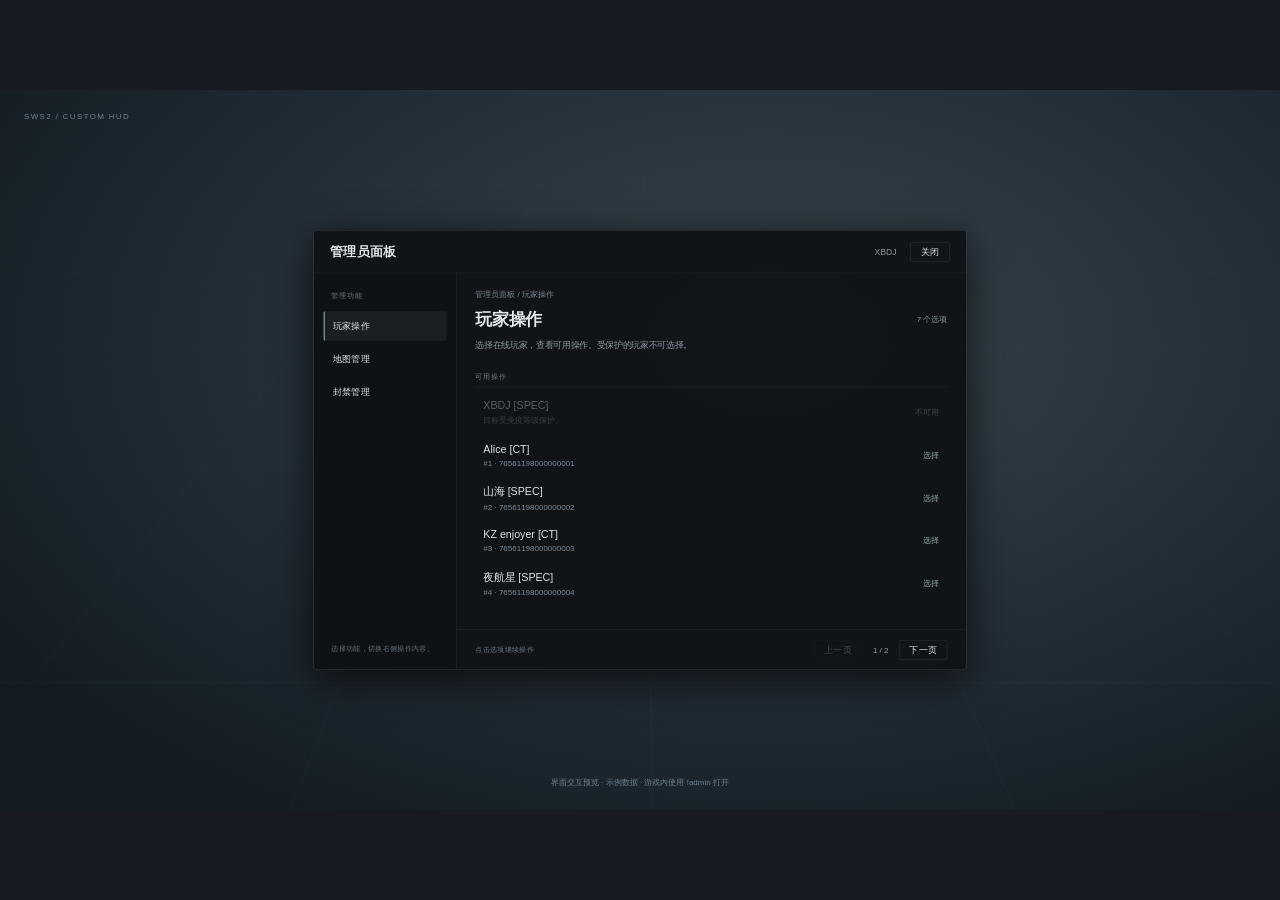
==== commit 8bcc9eea: "feat: mount the HUD addon automatically through MultiAddonManager - Register the HUD Workshop ID onc" ====
--- a/preview/index.html
+++ b/preview/index.html
@@ -98,8 +98,11 @@
 .map-thumbnail { width: 112px; height: 63px; margin-right: 18px;  background-color: #1b2227; border-radius: 3px; overflow: clip; }
 .no-image { width: 100%;  text-align: center; color: #657580; font-size: 11px; }
 .map-artwork { width: 100%; height: 100%; background-size: cover; background-position: center; background-repeat: no-repeat; }
-.map-tiers { width: 122px;  margin-left: 20px; display: flex; flex-direction: column; }
-.map-tier { width: 100%; margin: 2px 0px; padding: 3px 8px; border: 1px solid #98c8bc30; border-radius: 3px; color: #a8c4ba; font-size: 12px; text-align: center; white-space: nowrap; }
+.map-tiers { width: 300px;  margin-left: 20px; display: flex; flex-direction: column; }
+.map-tier-pair { width: 100%; display: flex; flex-direction: row; }
+.map-tier { flex: 1; min-width: 0; width: auto; margin: 2px 4px; padding: 3px 8px; border: 1px solid #98c8bc30; border-radius: 3px; color: #a8c4ba; font-size: 12px; text-align: center; white-space: nowrap; }
+
+.sidebar.map-picker .menu-box { width: 1160px; }
 
 /* Generated by tools/build_map_thumbnails.py. Local screenshots only. */
 .map-thumb-2f8f480259fca347 { background-image: url("../workshop/panorama/images/custom_game/sws2cs2menus/maps/map-thumb-2f8f480259fca347.jpg"); }
@@ -117,6 +120,90 @@
 .map-thumb-adcb1a3047d977a8 { background-image: url("../workshop/panorama/images/custom_game/sws2cs2menus/maps/map-thumb-adcb1a3047d977a8.jpg"); }
 .map-thumb-d116072ace399b19 { background-image: url("../workshop/panorama/images/custom_game/sws2cs2menus/maps/map-thumb-d116072ace399b19.jpg"); }
 .map-thumb-3e3b2c1d2e6691f6 { background-image: url("../workshop/panorama/images/custom_game/sws2cs2menus/maps/map-thumb-3e3b2c1d2e6691f6.jpg"); }
+.map-thumb-cd58a227b1913072 { background-image: url("../workshop/panorama/images/custom_game/sws2cs2menus/maps/map-thumb-cd58a227b1913072.jpg"); }
+.map-thumb-ba9cd0f06692917e { background-image: url("../workshop/panorama/images/custom_game/sws2cs2menus/maps/map-thumb-ba9cd0f06692917e.jpg"); }
+.map-thumb-e978efe7bb9f48c8 { background-image: url("../workshop/panorama/images/custom_game/sws2cs2menus/maps/map-thumb-e978efe7bb9f48c8.jpg"); }
+.map-thumb-0e6a6cca65c4664b { background-image: url("../workshop/panorama/images/custom_game/sws2cs2menus/maps/map-thumb-0e6a6cca65c4664b.jpg"); }
+.map-thumb-3309e0e31977d3d4 { background-image: url("../workshop/panorama/images/custom_game/sws2cs2menus/maps/map-thumb-3309e0e31977d3d4.jpg"); }
+.map-thumb-11fabed354148dce { background-image: url("../workshop/panorama/images/custom_game/sws2cs2menus/maps/map-thumb-11fabed354148dce.jpg"); }
+.map-thumb-d8a0f91f43650326 { background-image: url("../workshop/panorama/images/custom_game/sws2cs2menus/maps/map-thumb-d8a0f91f43650326.jpg"); }
+.map-thumb-af5b63537c13bb44 { background-image: url("../workshop/panorama/images/custom_game/sws2cs2menus/maps/map-thumb-af5b63537c13bb44.jpg"); }
+.map-thumb-9dce9130398b7ef5 { background-image: url("../workshop/panorama/images/custom_game/sws2cs2menus/maps/map-thumb-9dce9130398b7ef5.jpg"); }
+.map-thumb-de4d04b18e8d9c6e { background-image: url("../workshop/panorama/images/custom_game/sws2cs2menus/maps/map-thumb-de4d04b18e8d9c6e.jpg"); }
+.map-thumb-5409cdf031542bbc { background-image: url("../workshop/panorama/images/custom_game/sws2cs2menus/maps/map-thumb-5409cdf031542bbc.jpg"); }
+.map-thumb-aa8c3ee702f1b12a { background-image: url("../workshop/panorama/images/custom_game/sws2cs2menus/maps/map-thumb-aa8c3ee702f1b12a.jpg"); }
+.map-thumb-a0c8ec7977d2e6cb { background-image: url("../workshop/panorama/images/custom_game/sws2cs2menus/maps/map-thumb-a0c8ec7977d2e6cb.jpg"); }
+.map-thumb-b11e6ae9e0682b31 { background-image: url("../workshop/panorama/images/custom_game/sws2cs2menus/maps/map-thumb-b11e6ae9e0682b31.jpg"); }
+.map-thumb-a985d5000ec7ee59 { background-image: url("../workshop/panorama/images/custom_game/sws2cs2menus/maps/map-thumb-a985d5000ec7ee59.jpg"); }
+.map-thumb-59ff66c95e317663 { background-image: url("../workshop/panorama/images/custom_game/sws2cs2menus/maps/map-thumb-59ff66c95e317663.jpg"); }
+.map-thumb-2c8a25d1fdaaca6e { background-image: url("../workshop/panorama/images/custom_game/sws2cs2menus/maps/map-thumb-2c8a25d1fdaaca6e.jpg"); }
+.map-thumb-0eb0f147b84bb8d6 { background-image: url("../workshop/panorama/images/custom_game/sws2cs2menus/maps/map-thumb-0eb0f147b84bb8d6.jpg"); }
+.map-thumb-40f2af230aa0fd8f { background-image: url("../workshop/panorama/images/custom_game/sws2cs2menus/maps/map-thumb-40f2af230aa0fd8f.jpg"); }
+.map-thumb-da2399b8a48e2f52 { background-image: url("../workshop/panorama/images/custom_game/sws2cs2menus/maps/map-thumb-da2399b8a48e2f52.jpg"); }
+.map-thumb-0bea420570431b8e { background-image: url("../workshop/panorama/images/custom_game/sws2cs2menus/maps/map-thumb-0bea420570431b8e.jpg"); }
+.map-thumb-95a4689aedd19a8d { background-image: url("../workshop/panorama/images/custom_game/sws2cs2menus/maps/map-thumb-95a4689aedd19a8d.jpg"); }
+.map-thumb-97e97500308ff15a { background-image: url("../workshop/panorama/images/custom_game/sws2cs2menus/maps/map-thumb-97e97500308ff15a.jpg"); }
+.map-thumb-7ab99d62b6bb6662 { background-image: url("../workshop/panorama/images/custom_game/sws2cs2menus/maps/map-thumb-7ab99d62b6bb6662.jpg"); }
+.map-thumb-df5b25ec799444af { background-image: url("../workshop/panorama/images/custom_game/sws2cs2menus/maps/map-thumb-df5b25ec799444af.jpg"); }
+.map-thumb-907524d0da34dd2a { background-image: url("../workshop/panorama/images/custom_game/sws2cs2menus/maps/map-thumb-907524d0da34dd2a.jpg"); }
+.map-thumb-c02b58ce69de7ef5 { background-image: url("../workshop/panorama/images/custom_game/sws2cs2menus/maps/map-thumb-c02b58ce69de7ef5.jpg"); }
+.map-thumb-738f2fa84dc9bf0c { background-image: url("../workshop/panorama/images/custom_game/sws2cs2menus/maps/map-thumb-738f2fa84dc9bf0c.jpg"); }
+.map-thumb-126cb88fa1bfe226 { background-image: url("../workshop/panorama/images/custom_game/sws2cs2menus/maps/map-thumb-126cb88fa1bfe226.jpg"); }
+.map-thumb-7577c71857bb3716 { background-image: url("../workshop/panorama/images/custom_game/sws2cs2menus/maps/map-thumb-7577c71857bb3716.jpg"); }
+.map-thumb-994e28936c09a8e8 { background-image: url("../workshop/panorama/images/custom_game/sws2cs2menus/maps/map-thumb-994e28936c09a8e8.jpg"); }
+.map-thumb-82ea6c0827fb2ee1 { background-image: url("../workshop/panorama/images/custom_game/sws2cs2menus/maps/map-thumb-82ea6c0827fb2ee1.jpg"); }
+.map-thumb-0ef164840b700278 { background-image: url("../workshop/panorama/images/custom_game/sws2cs2menus/maps/map-thumb-0ef164840b700278.jpg"); }
+.map-thumb-7748011fbf350fd1 { background-image: url("../workshop/panorama/images/custom_game/sws2cs2menus/maps/map-thumb-7748011fbf350fd1.jpg"); }
+.map-thumb-038f55b3d25f917f { background-image: url("../workshop/panorama/images/custom_game/sws2cs2menus/maps/map-thumb-038f55b3d25f917f.jpg"); }
+.map-thumb-a58a4cb5273de3e9 { background-image: url("../workshop/panorama/images/custom_game/sws2cs2menus/maps/map-thumb-a58a4cb5273de3e9.jpg"); }
+.map-thumb-5d916f490829bfe3 { background-image: url("../workshop/panorama/images/custom_game/sws2cs2menus/maps/map-thumb-5d916f490829bfe3.jpg"); }
+.map-thumb-43efaea45b51b717 { background-image: url("../workshop/panorama/images/custom_game/sws2cs2menus/maps/map-thumb-43efaea45b51b717.jpg"); }
+.map-thumb-17971df3148ea79b { background-image: url("../workshop/panorama/images/custom_game/sws2cs2menus/maps/map-thumb-17971df3148ea79b.jpg"); }
+.map-thumb-eb5b33fe40760893 { background-image: url("../workshop/panorama/images/custom_game/sws2cs2menus/maps/map-thumb-eb5b33fe40760893.jpg"); }
+.map-thumb-ea2a38d425b3f74b { background-image: url("../workshop/panorama/images/custom_game/sws2cs2menus/maps/map-thumb-ea2a38d425b3f74b.jpg"); }
+.map-thumb-3b5dbf148a916022 { background-image: url("../workshop/panorama/images/custom_game/sws2cs2menus/maps/map-thumb-3b5dbf148a916022.jpg"); }
+.map-thumb-4e8c0883f106dfcf { background-image: url("../workshop/panorama/images/custom_game/sws2cs2menus/maps/map-thumb-4e8c0883f106dfcf.jpg"); }
+.map-thumb-14762c49059051c1 { background-image: url("../workshop/panorama/images/custom_game/sws2cs2menus/maps/map-thumb-14762c49059051c1.jpg"); }
+.map-thumb-ba21cc405a2ef09d { background-image: url("../workshop/panorama/images/custom_game/sws2cs2menus/maps/map-thumb-ba21cc405a2ef09d.jpg"); }
+.map-thumb-cf96e8c69c6c0860 { background-image: url("../workshop/panorama/images/custom_game/sws2cs2menus/maps/map-thumb-cf96e8c69c6c0860.jpg"); }
+.map-thumb-62af5852b1741dcd { background-image: url("../workshop/panorama/images/custom_game/sws2cs2menus/maps/map-thumb-62af5852b1741dcd.jpg"); }
+.map-thumb-f1c93325a8fb6b9e { background-image: url("../workshop/panorama/images/custom_game/sws2cs2menus/maps/map-thumb-f1c93325a8fb6b9e.jpg"); }
+.map-thumb-4bb55de0ec098336 { background-image: url("../workshop/panorama/images/custom_game/sws2cs2menus/maps/map-thumb-4bb55de0ec098336.jpg"); }
+.map-thumb-9bc3ce3a374c72d0 { background-image: url("../workshop/panorama/images/custom_game/sws2cs2menus/maps/map-thumb-9bc3ce3a374c72d0.jpg"); }
+.map-thumb-7b312fe5afa57f5a { background-image: url("../workshop/panorama/images/custom_game/sws2cs2menus/maps/map-thumb-7b312fe5afa57f5a.jpg"); }
+.map-thumb-414eccb09db721a8 { background-image: url("../workshop/panorama/images/custom_game/sws2cs2menus/maps/map-thumb-414eccb09db721a8.jpg"); }
+.map-thumb-75f6fd2df3bc4099 { background-image: url("../workshop/panorama/images/custom_game/sws2cs2menus/maps/map-thumb-75f6fd2df3bc4099.jpg"); }
+.map-thumb-d04704164cc85c47 { background-image: url("../workshop/panorama/images/custom_game/sws2cs2menus/maps/map-thumb-d04704164cc85c47.jpg"); }
+.map-thumb-f02b0868886d1466 { background-image: url("../workshop/panorama/images/custom_game/sws2cs2menus/maps/map-thumb-f02b0868886d1466.jpg"); }
+.map-thumb-f7c0e8a705d145b0 { background-image: url("../workshop/panorama/images/custom_game/sws2cs2menus/maps/map-thumb-f7c0e8a705d145b0.jpg"); }
+.map-thumb-3a659a6a329d05ef { background-image: url("../workshop/panorama/images/custom_game/sws2cs2menus/maps/map-thumb-3a659a6a329d05ef.jpg"); }
+.map-thumb-33d68553a8f0a309 { background-image: url("../workshop/panorama/images/custom_game/sws2cs2menus/maps/map-thumb-33d68553a8f0a309.jpg"); }
+.map-thumb-3e4175be062783bd { background-image: url("../workshop/panorama/images/custom_game/sws2cs2menus/maps/map-thumb-3e4175be062783bd.jpg"); }
+.map-thumb-e325f24918d7b2ab { background-image: url("../workshop/panorama/images/custom_game/sws2cs2menus/maps/map-thumb-e325f24918d7b2ab.jpg"); }
+.map-thumb-ed5447767e96941a { background-image: url("../workshop/panorama/images/custom_game/sws2cs2menus/maps/map-thumb-ed5447767e96941a.jpg"); }
+.map-thumb-894fba8c28248d92 { background-image: url("../workshop/panorama/images/custom_game/sws2cs2menus/maps/map-thumb-894fba8c28248d92.jpg"); }
+.map-thumb-b9348d94a760a2be { background-image: url("../workshop/panorama/images/custom_game/sws2cs2menus/maps/map-thumb-b9348d94a760a2be.jpg"); }
+.map-thumb-2b8069ab8a79a16e { background-image: url("../workshop/panorama/images/custom_game/sws2cs2menus/maps/map-thumb-2b8069ab8a79a16e.jpg"); }
+.map-thumb-c26b826aa2832808 { background-image: url("../workshop/panorama/images/custom_game/sws2cs2menus/maps/map-thumb-c26b826aa2832808.jpg"); }
+.map-thumb-4451bcd297c6f0e2 { background-image: url("../workshop/panorama/images/custom_game/sws2cs2menus/maps/map-thumb-4451bcd297c6f0e2.jpg"); }
+.map-thumb-c7f90fb93a81bc9e { background-image: url("../workshop/panorama/images/custom_game/sws2cs2menus/maps/map-thumb-c7f90fb93a81bc9e.jpg"); }
+.map-thumb-448a74573f807186 { background-image: url("../workshop/panorama/images/custom_game/sws2cs2menus/maps/map-thumb-448a74573f807186.jpg"); }
+.map-thumb-d5adf73b4e79cb6c { background-image: url("../workshop/panorama/images/custom_game/sws2cs2menus/maps/map-thumb-d5adf73b4e79cb6c.jpg"); }
+.map-thumb-25673e6583c25740 { background-image: url("../workshop/panorama/images/custom_game/sws2cs2menus/maps/map-thumb-25673e6583c25740.jpg"); }
+.map-thumb-e6c80d34a4136397 { background-image: url("../workshop/panorama/images/custom_game/sws2cs2menus/maps/map-thumb-e6c80d34a4136397.jpg"); }
+.map-thumb-3241ddeff062be97 { background-image: url("../workshop/panorama/images/custom_game/sws2cs2menus/maps/map-thumb-3241ddeff062be97.jpg"); }
+.map-thumb-270b062e99ddf21e { background-image: url("../workshop/panorama/images/custom_game/sws2cs2menus/maps/map-thumb-270b062e99ddf21e.jpg"); }
+.map-thumb-5fffefc152c603c3 { background-image: url("../workshop/panorama/images/custom_game/sws2cs2menus/maps/map-thumb-5fffefc152c603c3.jpg"); }
+.map-thumb-202c0ae47276af69 { background-image: url("../workshop/panorama/images/custom_game/sws2cs2menus/maps/map-thumb-202c0ae47276af69.jpg"); }
+.map-thumb-6415f35271976d97 { background-image: url("../workshop/panorama/images/custom_game/sws2cs2menus/maps/map-thumb-6415f35271976d97.jpg"); }
+.map-thumb-d45eb9e1c8ebd2e5 { background-image: url("../workshop/panorama/images/custom_game/sws2cs2menus/maps/map-thumb-d45eb9e1c8ebd2e5.jpg"); }
+.map-thumb-b5ef0d7b53a16a03 { background-image: url("../workshop/panorama/images/custom_game/sws2cs2menus/maps/map-thumb-b5ef0d7b53a16a03.jpg"); }
+.map-thumb-e2a057c235cc4883 { background-image: url("../workshop/panorama/images/custom_game/sws2cs2menus/maps/map-thumb-e2a057c235cc4883.jpg"); }
+.map-thumb-ac5084a79c3b5c0b { background-image: url("../workshop/panorama/images/custom_game/sws2cs2menus/maps/map-thumb-ac5084a79c3b5c0b.jpg"); }
+.map-thumb-944d7a9e37b2be40 { background-image: url("../workshop/panorama/images/custom_game/sws2cs2menus/maps/map-thumb-944d7a9e37b2be40.jpg"); }
+.map-thumb-e939a681a682af20 { background-image: url("../workshop/panorama/images/custom_game/sws2cs2menus/maps/map-thumb-e939a681a682af20.jpg"); }
+.map-thumb-929842465c654f26 { background-image: url("../workshop/panorama/images/custom_game/sws2cs2menus/maps/map-thumb-929842465c654f26.jpg"); }
+.map-thumb-652a0004abf83b51 { background-image: url("../workshop/panorama/images/custom_game/sws2cs2menus/maps/map-thumb-652a0004abf83b51.jpg"); }
 
 
 * { box-sizing: border-box; flex-shrink: 0; }
@@ -144,7 +231,7 @@
 .footer-text { overflow: hidden; }
 #toast { position: absolute; bottom: 112px; left: 50%; transform: translateX(-50%); padding: 12px 24px; border: 1px solid #98c8bc40; border-radius: 4px; background: #17211f; color: #b4cec5; display: none; }
 #reopen { position: absolute; inset: 0; margin: auto; width: 200px; height: 48px; border: 1px solid #98c8bc40; border-radius: 4px; background: #17211f; text-align: center; display: none; }
-</style><div id="stage"><div class="game"></div><div class="preview-label">SWS2 / CUSTOM HUD</div><div class="root"><div id="sw_root"><div class="menu-box"><div class="window-header"><span id="sw_brand" class="window-title"></span><span id="sw_operator" class="operator"></span><button id="sw_close" class="close-btn"><span id="sw_close_text"></span></button></div><div class="panes"><div id="sw_sidebar" class="sidebar-nav"><span id="sw_navigation" class="nav-heading"></span><div class="categories"><button id="sw_category0" class="category"><span id="sw_category0_text"></span></button><button id="sw_category1" class="category"><span id="sw_category1_text"></span></button><button id="sw_category2" class="category"><span id="sw_category2_text"></span></button><button id="sw_category3" class="category"><span id="sw_category3_text"></span></button><button id="sw_category4" class="category"><span id="sw_category4_text"></span></button></div><span id="sw_sidebar_hint" class="sidebar-hint"></span></div><div class="workspace"><div class="content"><span id="sw_context" class="breadcrumb"></span><div class="heading"><span id="sw_title" class="menu-title"></span><span id="sw_count" class="count-badge"></span></div><div id="sw_comment" class="menu-comment"><span id="sw_comment_text"></span></div><span id="sw_section" class="section-label"></span><div class="menu-items"><button id="sw_item0" class="item"><div id="sw_item0_thumbnail" class="map-thumbnail hidden"><span id="sw_item0_no_image" class="no-image"></span><div id="sw_item0_artwork" class="map-artwork"></div></div><div class="item-body"><span id="sw_item0_text" class="item-text"></span><span id="sw_item0_comment" class="item-comment"></span></div><div id="sw_item0_tiers" class="map-tiers hidden"><span id="sw_item0_ckz_tier" class="map-tier"></span><span id="sw_item0_vnl_tier" class="map-tier"></span></div><span id="sw_item0_action" class="item-action"></span></button><button id="sw_item1" class="item"><div id="sw_item1_thumbnail" class="map-thumbnail hidden"><span id="sw_item1_no_image" class="no-image"></span><div id="sw_item1_artwork" class="map-artwork"></div></div><div class="item-body"><span id="sw_item1_text" class="item-text"></span><span id="sw_item1_comment" class="item-comment"></span></div><div id="sw_item1_tiers" class="map-tiers hidden"><span id="sw_item1_ckz_tier" class="map-tier"></span><span id="sw_item1_vnl_tier" class="map-tier"></span></div><span id="sw_item1_action" class="item-action"></span></button><button id="sw_item2" class="item"><div id="sw_item2_thumbnail" class="map-thumbnail hidden"><span id="sw_item2_no_image" class="no-image"></span><div id="sw_item2_artwork" class="map-artwork"></div></div><div class="item-body"><span id="sw_item2_text" class="item-text"></span><span id="sw_item2_comment" class="item-comment"></span></div><div id="sw_item2_tiers" class="map-tiers hidden"><span id="sw_item2_ckz_tier" class="map-tier"></span><span id="sw_item2_vnl_tier" class="map-tier"></span></div><span id="sw_item2_action" class="item-action"></span></button><button id="sw_item3" class="item"><div id="sw_item3_thumbnail" class="map-thumbnail hidden"><span id="sw_item3_no_image" class="no-image"></span><div id="sw_item3_artwork" class="map-artwork"></div></div><div class="item-body"><span id="sw_item3_text" class="item-text"></span><span id="sw_item3_comment" class="item-comment"></span></div><div id="sw_item3_tiers" class="map-tiers hidden"><span id="sw_item3_ckz_tier" class="map-tier"></span><span id="sw_item3_vnl_tier" class="map-tier"></span></div><span id="sw_item3_action" class="item-action"></span></button><button id="sw_item4" class="item"><div id="sw_item4_thumbnail" class="map-thumbnail hidden"><span id="sw_item4_no_image" class="no-image"></span><div id="sw_item4_artwork" class="map-artwork"></div></div><div class="item-body"><span id="sw_item4_text" class="item-text"></span><span id="sw_item4_comment" class="item-comment"></span></div><div id="sw_item4_tiers" class="map-tiers hidden"><span id="sw_item4_ckz_tier" class="map-tier"></span><span id="sw_item4_vnl_tier" class="map-tier"></span></div><span id="sw_item4_action" class="item-action"></span></button></div></div><div class="menu-footer"><button id="sw_home" class="nav-btn"><span id="sw_home_text"></span></button><button id="sw_back" class="nav-btn"><span id="sw_back_text"></span></button><span id="sw_footer" class="footer-text"></span><button id="sw_prev" class="page-btn"><span id="sw_prev_text"></span></button><span id="sw_page" class="page-text"></span><button id="sw_next" class="page-btn"><span id="sw_next_text"></span></button></div></div></div></div></div></div><div class="preview-note">界面交互预览 · 示例数据 · 游戏内使用 !admin 打开</div><div id="toast" role="status"></div><button id="reopen">重新打开 !admin</button></div><script>
+</style><div id="stage"><div class="game"></div><div class="preview-label">SWS2 / CUSTOM HUD</div><div class="root"><div id="sw_root"><div class="menu-box"><div class="window-header"><span id="sw_brand" class="window-title"></span><span id="sw_operator" class="operator"></span><button id="sw_close" class="close-btn"><span id="sw_close_text"></span></button></div><div class="panes"><div id="sw_sidebar" class="sidebar-nav"><span id="sw_navigation" class="nav-heading"></span><div class="categories"><button id="sw_category0" class="category"><span id="sw_category0_text"></span></button><button id="sw_category1" class="category"><span id="sw_category1_text"></span></button><button id="sw_category2" class="category"><span id="sw_category2_text"></span></button><button id="sw_category3" class="category"><span id="sw_category3_text"></span></button><button id="sw_category4" class="category"><span id="sw_category4_text"></span></button></div><span id="sw_sidebar_hint" class="sidebar-hint"></span></div><div class="workspace"><div class="content"><span id="sw_context" class="breadcrumb"></span><div class="heading"><span id="sw_title" class="menu-title"></span><span id="sw_count" class="count-badge"></span></div><div id="sw_comment" class="menu-comment"><span id="sw_comment_text"></span></div><span id="sw_section" class="section-label"></span><div class="menu-items"><button id="sw_item0" class="item"><div id="sw_item0_thumbnail" class="map-thumbnail hidden"><span id="sw_item0_no_image" class="no-image"></span><div id="sw_item0_artwork" class="map-artwork"></div></div><div class="item-body"><span id="sw_item0_text" class="item-text"></span><span id="sw_item0_comment" class="item-comment"></span></div><div id="sw_item0_tiers" class="map-tiers hidden"><div class="map-tier-pair"><span id="sw_item0_ckz_nub_tier" class="map-tier"></span><span id="sw_item0_ckz_pro_tier" class="map-tier"></span></div><div class="map-tier-pair"><span id="sw_item0_vnl_nub_tier" class="map-tier"></span><span id="sw_item0_vnl_pro_tier" class="map-tier"></span></div></div><span id="sw_item0_action" class="item-action"></span></button><button id="sw_item1" class="item"><div id="sw_item1_thumbnail" class="map-thumbnail hidden"><span id="sw_item1_no_image" class="no-image"></span><div id="sw_item1_artwork" class="map-artwork"></div></div><div class="item-body"><span id="sw_item1_text" class="item-text"></span><span id="sw_item1_comment" class="item-comment"></span></div><div id="sw_item1_tiers" class="map-tiers hidden"><div class="map-tier-pair"><span id="sw_item1_ckz_nub_tier" class="map-tier"></span><span id="sw_item1_ckz_pro_tier" class="map-tier"></span></div><div class="map-tier-pair"><span id="sw_item1_vnl_nub_tier" class="map-tier"></span><span id="sw_item1_vnl_pro_tier" class="map-tier"></span></div></div><span id="sw_item1_action" class="item-action"></span></button><button id="sw_item2" class="item"><div id="sw_item2_thumbnail" class="map-thumbnail hidden"><span id="sw_item2_no_image" class="no-image"></span><div id="sw_item2_artwork" class="map-artwork"></div></div><div class="item-body"><span id="sw_item2_text" class="item-text"></span><span id="sw_item2_comment" class="item-comment"></span></div><div id="sw_item2_tiers" class="map-tiers hidden"><div class="map-tier-pair"><span id="sw_item2_ckz_nub_tier" class="map-tier"></span><span id="sw_item2_ckz_pro_tier" class="map-tier"></span></div><div class="map-tier-pair"><span id="sw_item2_vnl_nub_tier" class="map-tier"></span><span id="sw_item2_vnl_pro_tier" class="map-tier"></span></div></div><span id="sw_item2_action" class="item-action"></span></button><button id="sw_item3" class="item"><div id="sw_item3_thumbnail" class="map-thumbnail hidden"><span id="sw_item3_no_image" class="no-image"></span><div id="sw_item3_artwork" class="map-artwork"></div></div><div class="item-body"><span id="sw_item3_text" class="item-text"></span><span id="sw_item3_comment" class="item-comment"></span></div><div id="sw_item3_tiers" class="map-tiers hidden"><div class="map-tier-pair"><span id="sw_item3_ckz_nub_tier" class="map-tier"></span><span id="sw_item3_ckz_pro_tier" class="map-tier"></span></div><div class="map-tier-pair"><span id="sw_item3_vnl_nub_tier" class="map-tier"></span><span id="sw_item3_vnl_pro_tier" class="map-tier"></span></div></div><span id="sw_item3_action" class="item-action"></span></button><button id="sw_item4" class="item"><div id="sw_item4_thumbnail" class="map-thumbnail hidden"><span id="sw_item4_no_image" class="no-image"></span><div id="sw_item4_artwork" class="map-artwork"></div></div><div class="item-body"><span id="sw_item4_text" class="item-text"></span><span id="sw_item4_comment" class="item-comment"></span></div><div id="sw_item4_tiers" class="map-tiers hidden"><div class="map-tier-pair"><span id="sw_item4_ckz_nub_tier" class="map-tier"></span><span id="sw_item4_ckz_pro_tier" class="map-tier"></span></div><div class="map-tier-pair"><span id="sw_item4_vnl_nub_tier" class="map-tier"></span><span id="sw_item4_vnl_pro_tier" class="map-tier"></span></div></div><span id="sw_item4_action" class="item-action"></span></button></div></div><div class="menu-footer"><button id="sw_home" class="nav-btn"><span id="sw_home_text"></span></button><button id="sw_back" class="nav-btn"><span id="sw_back_text"></span></button><span id="sw_footer" class="footer-text"></span><button id="sw_prev" class="page-btn"><span id="sw_prev_text"></span></button><span id="sw_page" class="page-text"></span><button id="sw_next" class="page-btn"><span id="sw_next_text"></span></button></div></div></div></div></div></div><div class="preview-note">界面交互预览 · 示例数据 · 游戏内使用 !admin 打开</div><div id="toast" role="status"></div><button id="reopen">重新打开 !admin</button></div><script>
 const $ = id => document.getElementById(id);
 const text = (id, value) => { $(id).textContent = value; };
 const maps = Object.entries({kz_angina:'3636272568',kz_angina_x:'3746453872',kz_antimony:'3609954118',kz_asteroid_beach:'3771237485',kz_avalon:'3583337319',kz_bayharborbhopper:'3593758954',kz_bhop_apricity:'3514400945',kz_bhop_majka:'3764093804',kz_bhop_slide:'3636997995'});
@@ -157,13 +244,13 @@
 const item = (name, comment, action, danger=false, disabled=false) => ({name, comment, action, danger, disabled});
 function push(title, comment, items, layout='list') { stack.push({title,comment,items,layout,page:0}); render(); }
 function toast(message) { text('toast', '预览：'+message); $('toast').style.display='block'; clearTimeout(window.toastTimer); window.toastTimer=setTimeout(()=>$('toast').style.display='none',3500); }
-function selectCategory(index) { activeCategory=index; stack.length=0; if(index===0) players(); else mapList(); }
+function selectCategory(index) { activeCategory=index; stack.length=0; if(index===0) players(); else if(index===1) mapList(); else banFilters(); }
 function home() { if(reservationMode) { stack.length=0; reservation(); } else selectCategory(0); }
 function reservation() {
- const ckz=[2,3,null,5,1,6,4,7,8], vnl=[4,null,2,6,3,7,5,8,9]; // Illustrative preview data, not real map ratings.
+ const ckzNub=[2,3,null,5,1,6,4,7,8], ckzPro=[3,null,4,6,2,7,5,8,9], vnlNub=[4,null,2,6,3,7,5,8,9], vnlPro=[5,6,null,7,4,8,6,9,10]; // Illustrative preview data, not real map ratings.
  const items=maps.map(([name,id],i)=>({...item(name,'作者信息不可用 · '+name,()=>{
   toast('已预定 '+name+'，使用 !rtv 同意换图'); $('sw_root').classList.add('hidden'); $('reopen').style.display='block';
- }), map:true, ckz:ckz[i], vnl:vnl[i], workshopId:id}));
+ }), map:true, ckzNub:ckzNub[i], ckzPro:ckzPro[i], vnlNub:vnlNub[i], vnlPro:vnlPro[i], workshopId:id}));
  push('预定下一张地图','点击地图即可预定。预定后，玩家使用 !rtv 同意换图。',items,'map-picker');
 }
 function players() { push('玩家操作','选择在线玩家，查看可用操作。受保护的玩家不可选择。',people.map((name,i)=>item(name+' ['+(i%2?'CT':'SPEC')+']',i===0?'目标受免疫等级保护。':'#'+i+'  ·  7656119800000000'+i,()=>actions(name),false,i===0))); }
@@ -173,32 +260,57 @@
  ...['处决','拍击（10 伤害）','重生','冻结（5 秒）','禁麦（默认时长）','禁言（默认时长）','沉默（默认时长）'].map(action=>item(action,'',()=>toast('已执行'+action+' · '+name))) ]); }
 function durations(name) { push('封禁: '+name,'选择封禁时长，下一步核对并确认。',['30 秒','60 秒','1 小时','1 天','3 天','7 天','30 天','永久'].map(duration=>item(duration,'',()=>confirm('封禁 '+name+'?','即将封禁 '+name+'，时长：'+duration+'。确认后将断开连接并限制加入服务器。','确认封禁',()=>{toast('已封禁 '+name+' · '+duration);home();},true)))); }
 function mapList() {
- const items=maps.map(([name,id])=>item(name,'CKZ 未定级 | VNL 未定级 · Workshop ID: '+id,()=>confirm(
+ const items=maps.map(([name,id])=>({...item(name,'CKZ NUB ? / PRO ? | VNL NUB ? / PRO ? · Workshop ID: '+id,()=>confirm(
   '更换地图至 '+name+'?',
   '将切换至 '+name+'（'+id+'）。确认后开始 3 秒倒计时；未安装的工坊地图会先下载。',
   '确认更换地图',
   ()=>{toast('开始换图 · '+name);selectCategory(1);}
- )));
- push('地图管理','从配置的地图中选择。未安装的工坊地图会在确认后按需下载。',items);
+ )),map:true,workshopId:id}));
+ push('地图管理','从配置的地图中选择。未安装的工坊地图会在确认后按需下载。',items,'map-picker');
+}
+// Sample history only; the native plugin queries SQLite asynchronously in bounded pages.
+const banStatuses=['有效封禁','永久封禁','临时封禁','已过期','已解封','全部记录'];
+const banHistory=Array.from({length:11},(_,i)=>({name:['山海','Alice','夜航星'][i%3]+' '+(i+1),steam:'76561198000000'+String(i+10).padStart(3,'0'),reason:'违反服务器规则',admin:'XBDJ',status:i<4?1:i<7?2:i<9?3:4}));
+function banFilters() { push('封禁管理','搜索：!bans 昵称或SteamID --status=all；可组合管理员与日期条件。',banStatuses.map((name,status)=>item(name,'',()=>banResults(status,0)))); }
+function banResults(status,page) {
+ const records=banHistory.filter(x=>status===5||(status===0?x.status<3:x.status===status)), pages=Math.max(1,Math.ceil(records.length/3));
+ const items=records.slice(page*3,page*3+3).map(ban=>item(ban.name+' · '+ban.steam,ban.reason+' · '+ban.admin,()=>banDetails(ban)));
+ if(!items.length) items.push(item('没有符合条件的封禁记录','',()=>{},false,true));
+ function move(next) { stack.pop(); banResults(status,next); }
+ if(page>0) items.push(item('上一批记录','',()=>move(page-1)));
+ if(page+1<pages) items.push(item('下一批记录','',()=>move(page+1)));
+ push('封禁管理',banStatuses[status]+' · '+records.length+' 条记录 · 第 '+(page+1)+' / '+pages+' 页',items);
+}
+function banDetails(ban) {
+ const items=[];
+ if(ban.status<3) items.push(item('解封此玩家','核对记录并选择解封原因',()=>unbanReasons(ban)));
+ for(const [name,value] of [['封禁原因',ban.reason],['执行管理员',ban.admin+' · 76561198000000001'],['封禁时间','2026-11-14 21:00:00'],['到期时间',ban.status===1?'永久':'2026-11-21 21:00:00']]) items.push(item(name,value,()=>{},false,true));
+ push(ban.name,'SteamID: '+ban.steam,items);
+}
+function unbanReasons(ban) {
+ const items=['误封纠正','申诉通过','管理员复核'].map(reason=>item(reason,'',()=>{
+  confirm('解封此玩家','玩家：'+ban.name+' · '+ban.steam+'。原因：'+reason+'。','确认解封',()=>{ban.status=4;toast('已解封 '+ban.name);selectCategory(2);});
+ }));
+ push('解封此玩家','选择解封原因；自定义原因：!unban SteamID 原因。',items);
 }
 function confirm(title, comment, label, action, danger=false) { push(title,comment,[item(label,'',action,danger),item('取消','返回上一步',()=>{stack.pop();render();})],'confirmation'); }
 function render() {
- const frame=stack.at(-1), size=reservationMode?4:5, pages=Math.ceil(frame.items.length/size), rows=frame.items.slice(frame.page*size,(frame.page+1)*size);
+ const frame=stack.at(-1), size=frame.layout==='map-picker'?4:5, pages=Math.ceil(frame.items.length/size), rows=frame.items.slice(frame.page*size,(frame.page+1)*size);
  $('sw_root').className=(reservationMode?'':'sidebar ')+frame.layout;
  $('sw_sidebar').classList.toggle('hidden',reservationMode);
  text('sw_brand',reservationMode?'预定下一张地图':'管理员面板'); text('sw_operator','XBDJ'); text('sw_context', [reservationMode?'地图预定':'管理员面板',...stack.map(x=>x.title)].slice(-3).join('  /  '));
  text('sw_navigation','管理功能'); text('sw_sidebar_hint','选择功能，切换右侧操作内容。');
  for(let i=0;i<5;i++) {
-  const el=$('sw_category'+i); el.className='category'+(i>1?' hidden':'')+(i===activeCategory?' selected':'');
-  if(i<2) { text('sw_category'+i+'_text',i===0?'玩家操作':'地图管理'); el.onclick=()=>selectCategory(i); }
+  const el=$('sw_category'+i); el.className='category'+(i>2?' hidden':'')+(i===activeCategory?' selected':'');
+  if(i<3) { text('sw_category'+i+'_text',['玩家操作','地图管理','封禁管理'][i]); el.onclick=()=>selectCategory(i); }
  }
- text('sw_title',frame.title); text('sw_comment_text',frame.comment); text('sw_count',frame.items.length+' 个选项'); text('sw_section',frame.layout==='confirmation'?'请核对操作信息':reservationMode?'可预定地图':'可用操作');
+ text('sw_title',frame.title); text('sw_comment_text',frame.comment); text('sw_count',frame.items.length+' 个选项'); text('sw_section',frame.layout==='confirmation'?'请核对操作信息':frame.layout==='map-picker'?'地图列表 · NUB 存点 / PRO 裸跳':'可用操作');
  text('sw_page',(frame.page+1)+' / '+pages); text('sw_footer','点击选项继续操作'); text('sw_home_text','首页'); text('sw_back_text','返回'); text('sw_close_text','关闭'); text('sw_prev_text','上一页'); text('sw_next_text','下一页');
  for(let i=0;i<5;i++) {
   const row=rows[i], el=$('sw_item'+i); el.className='item'+(!row?' hidden':'')+(row?.danger?' destructive':'')+(row?.disabled?' disabled':'')+(row?.map?' map-row':''); el.disabled=!row||!!row.disabled;
   $('sw_item'+i+'_thumbnail').classList.toggle('hidden',!row?.map); $('sw_item'+i+'_tiers').classList.toggle('hidden',!row?.map);
   $('sw_item'+i+'_artwork').className='map-artwork '+(thumbnailClasses[row?.workshopId]||'');
-  text('sw_item'+i+'_ckz_tier',row?.ckz?'CKZ 等级 '+row.ckz:'CKZ 等级未知'); text('sw_item'+i+'_vnl_tier',row?.vnl?'VNL 等级 '+row.vnl:'VNL 等级未知'); text('sw_item'+i+'_no_image','暂无图片');
+  for (const [suffix,key,label] of [['ckz_nub_tier','ckzNub','CKZ NUB'],['ckz_pro_tier','ckzPro','CKZ PRO'],['vnl_nub_tier','vnlNub','VNL NUB'],['vnl_pro_tier','vnlPro','VNL PRO']]) { text('sw_item'+i+'_'+suffix,row?.[key]?label+' 等级 '+row[key]:label+' 等级未知'); } text('sw_item'+i+'_no_image','暂无图片');
   if(!row) continue;
   text('sw_item'+i+'_text',row.name); text('sw_item'+i+'_comment',row.comment); text('sw_item'+i+'_action',row.disabled?'不可用':'选择');
   $('sw_item'+i+'_comment').classList.toggle('hidden',!row.comment); el.onclick=row.action;
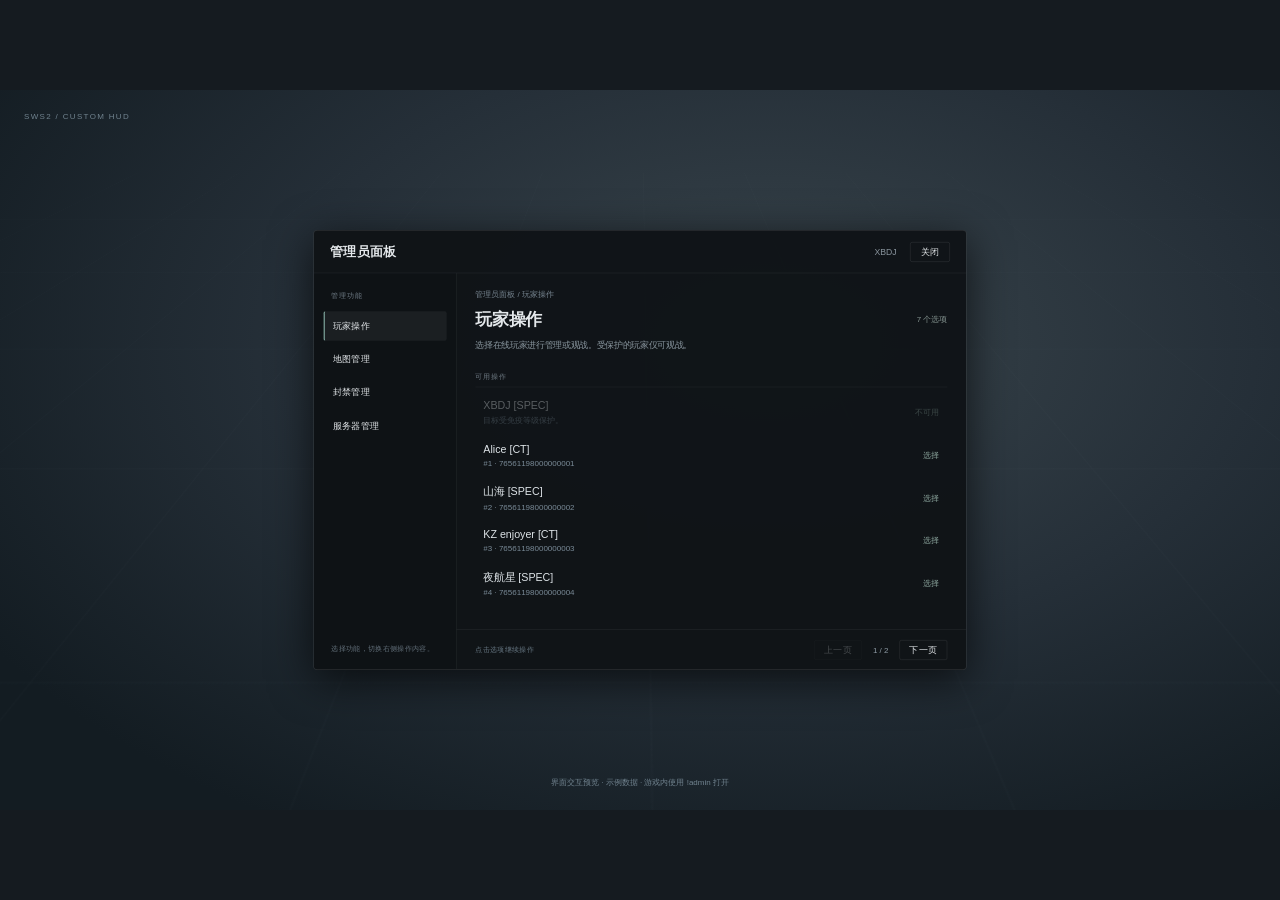
==== commit 964cbc29: "feat: add live page replacement and fix HUD addon mounting - Add ReplaceCurrent to the shared menu A" ====
--- a/preview/index.html
+++ b/preview/index.html
@@ -244,7 +244,7 @@
 const item = (name, comment, action, danger=false, disabled=false) => ({name, comment, action, danger, disabled});
 function push(title, comment, items, layout='list') { stack.push({title,comment,items,layout,page:0}); render(); }
 function toast(message) { text('toast', '预览：'+message); $('toast').style.display='block'; clearTimeout(window.toastTimer); window.toastTimer=setTimeout(()=>$('toast').style.display='none',3500); }
-function selectCategory(index) { activeCategory=index; stack.length=0; if(index===0) players(); else if(index===1) mapList(); else banFilters(); }
+function selectCategory(index) { activeCategory=index; stack.length=0; if(index===0) players(); else if(index===1) mapManagement(); else if(index===2) banFilters(); else serverMenu(); }
 function home() { if(reservationMode) { stack.length=0; reservation(); } else selectCategory(0); }
 function reservation() {
  const ckzNub=[2,3,null,5,1,6,4,7,8], ckzPro=[3,null,4,6,2,7,5,8,9], vnlNub=[4,null,2,6,3,7,5,8,9], vnlPro=[5,6,null,7,4,8,6,9,10]; // Illustrative preview data, not real map ratings.
@@ -253,18 +253,38 @@
  }), map:true, ckzNub:ckzNub[i], ckzPro:ckzPro[i], vnlNub:vnlNub[i], vnlPro:vnlPro[i], workshopId:id}));
  push('预定下一张地图','点击地图即可预定。预定后，玩家使用 !rtv 同意换图。',items,'map-picker');
 }
-function players() { push('玩家操作','选择在线玩家，查看可用操作。受保护的玩家不可选择。',people.map((name,i)=>item(name+' ['+(i%2?'CT':'SPEC')+']',i===0?'目标受免疫等级保护。':'#'+i+'  ·  7656119800000000'+i,()=>actions(name),false,i===0))); }
+function players() { push('玩家操作','选择在线玩家进行管理或观战。受保护的玩家仅可观战。',people.map((name,i)=>item(name+' ['+(i%2?'CT':'SPEC')+']',i===0?'目标受免疫等级保护。':'#'+i+'  ·  7656119800000000'+i,()=>actions(name),false,i===0))); }
 function actions(name) { push('操作: '+name,'当前目标 · '+name,[
+ item('观战该玩家','加入观战队伍，并切换至该玩家的第一人称视角',()=>{toast('正在观战 '+name);$('sw_root').classList.add('hidden');$('reopen').style.display='block';}),
  item('踢出','断开连接，玩家仍可重新加入',()=>confirm('踢出 '+name+'?', '即将踢出 '+name+'。玩家将立即断开连接，之后仍可重新加入。','确认踢出',()=>{toast('已踢出 '+name);home();},true),true),
  item('封禁','选择时长，限制玩家加入服务器',()=>durations(name),true),
  ...['处决','拍击（10 伤害）','重生','冻结（5 秒）','禁麦（默认时长）','禁言（默认时长）','沉默（默认时长）'].map(action=>item(action,'',()=>toast('已执行'+action+' · '+name))) ]); }
 function durations(name) { push('封禁: '+name,'选择封禁时长，下一步核对并确认。',['30 秒','60 秒','1 小时','1 天','3 天','7 天','30 天','永久'].map(duration=>item(duration,'',()=>confirm('封禁 '+name+'?','即将封禁 '+name+'，时长：'+duration+'。确认后将断开连接并限制加入服务器。','确认封禁',()=>{toast('已封禁 '+name+' · '+duration);home();},true)))); }
+// Demonstration state only: no server requests or real countdown run in this preview.
+const mapState={paused:false,pending:'kz_angina'};
+function mapManagement(replace=false) {
+ if(replace) stack.pop();
+ const status=mapState.paused?'地图更换已暂停 · XBDJ':mapState.pending?'等待换图：'+mapState.pending+' · 来源：rtv · 倒计时':'允许换图 · 当前没有待执行的换图';
+ push('地图管理',status,[
+  item('浏览并更换地图','选择服务器地图',()=>mapList()),
+  item('立即取消本次换图','取消倒计时或下载后的切换；玩家可以重新发起投票。',()=>{mapState.pending=null;toast('本次换图已取消，已清空旧投票');mapManagement(true);}),
+  item('立即暂停地图更换','取消当前换图，并阻止新的 RTV 和管理员换图，直到手动恢复。',()=>{mapState.paused=true;mapState.pending=null;toast('已暂停地图更换');mapManagement(true);},false,mapState.paused),
+  item('恢复地图更换','恢复后需要重新投票，旧换图不会自动执行。',()=>{mapState.paused=false;toast('已恢复地图更换');mapManagement(true);},false,!mapState.paused),
+  item('刷新换图状态','',()=>mapManagement(true))
+ ]);
+}
+function serverMenu() { push('服务器管理','服务器状态与管理员设置',[
+ item('当前服务器','kz_angina · 7 players',()=>{},false,true),
+ item('我的管理员信息','',()=>push('我的管理员信息','XBDJ',[item('SteamID','76561198000000001',()=>{},false,true),item('权限组','owner',()=>{},false,true)])),
+ item('重新加载管理员名单','',()=>toast('管理员名单已重新加载')),
+ item('审计日志目录','data/plugins/sws2-cs2admin/audit',()=>{},false,true)
+ ]); }
 function mapList() {
  const items=maps.map(([name,id])=>({...item(name,'CKZ NUB ? / PRO ? | VNL NUB ? / PRO ? · Workshop ID: '+id,()=>confirm(
   '更换地图至 '+name+'?',
   '将切换至 '+name+'（'+id+'）。确认后开始 3 秒倒计时；未安装的工坊地图会先下载。',
   '确认更换地图',
-  ()=>{toast('开始换图 · '+name);selectCategory(1);}
+  ()=>{if(mapState.paused){toast('地图更换已暂停，请先恢复');}else{mapState.pending=name;toast('开始换图 · '+name);}selectCategory(1);}
  )),map:true,workshopId:id}));
  push('地图管理','从配置的地图中选择。未安装的工坊地图会在确认后按需下载。',items,'map-picker');
 }
@@ -301,8 +321,8 @@
  text('sw_brand',reservationMode?'预定下一张地图':'管理员面板'); text('sw_operator','XBDJ'); text('sw_context', [reservationMode?'地图预定':'管理员面板',...stack.map(x=>x.title)].slice(-3).join('  /  '));
  text('sw_navigation','管理功能'); text('sw_sidebar_hint','选择功能，切换右侧操作内容。');
  for(let i=0;i<5;i++) {
-  const el=$('sw_category'+i); el.className='category'+(i>2?' hidden':'')+(i===activeCategory?' selected':'');
-  if(i<3) { text('sw_category'+i+'_text',['玩家操作','地图管理','封禁管理'][i]); el.onclick=()=>selectCategory(i); }
+  const el=$('sw_category'+i); el.className='category'+(i>3?' hidden':'')+(i===activeCategory?' selected':'');
+  if(i<4) { text('sw_category'+i+'_text',['玩家操作','地图管理','封禁管理','服务器管理'][i]); el.onclick=()=>selectCategory(i); }
  }
  text('sw_title',frame.title); text('sw_comment_text',frame.comment); text('sw_count',frame.items.length+' 个选项'); text('sw_section',frame.layout==='confirmation'?'请核对操作信息':frame.layout==='map-picker'?'地图列表 · NUB 存点 / PRO 裸跳':'可用操作');
  text('sw_page',(frame.page+1)+' / '+pages); text('sw_footer','点击选项继续操作'); text('sw_home_text','首页'); text('sw_back_text','返回'); text('sw_close_text','关闭'); text('sw_prev_text','上一页'); text('sw_next_text','下一页');
